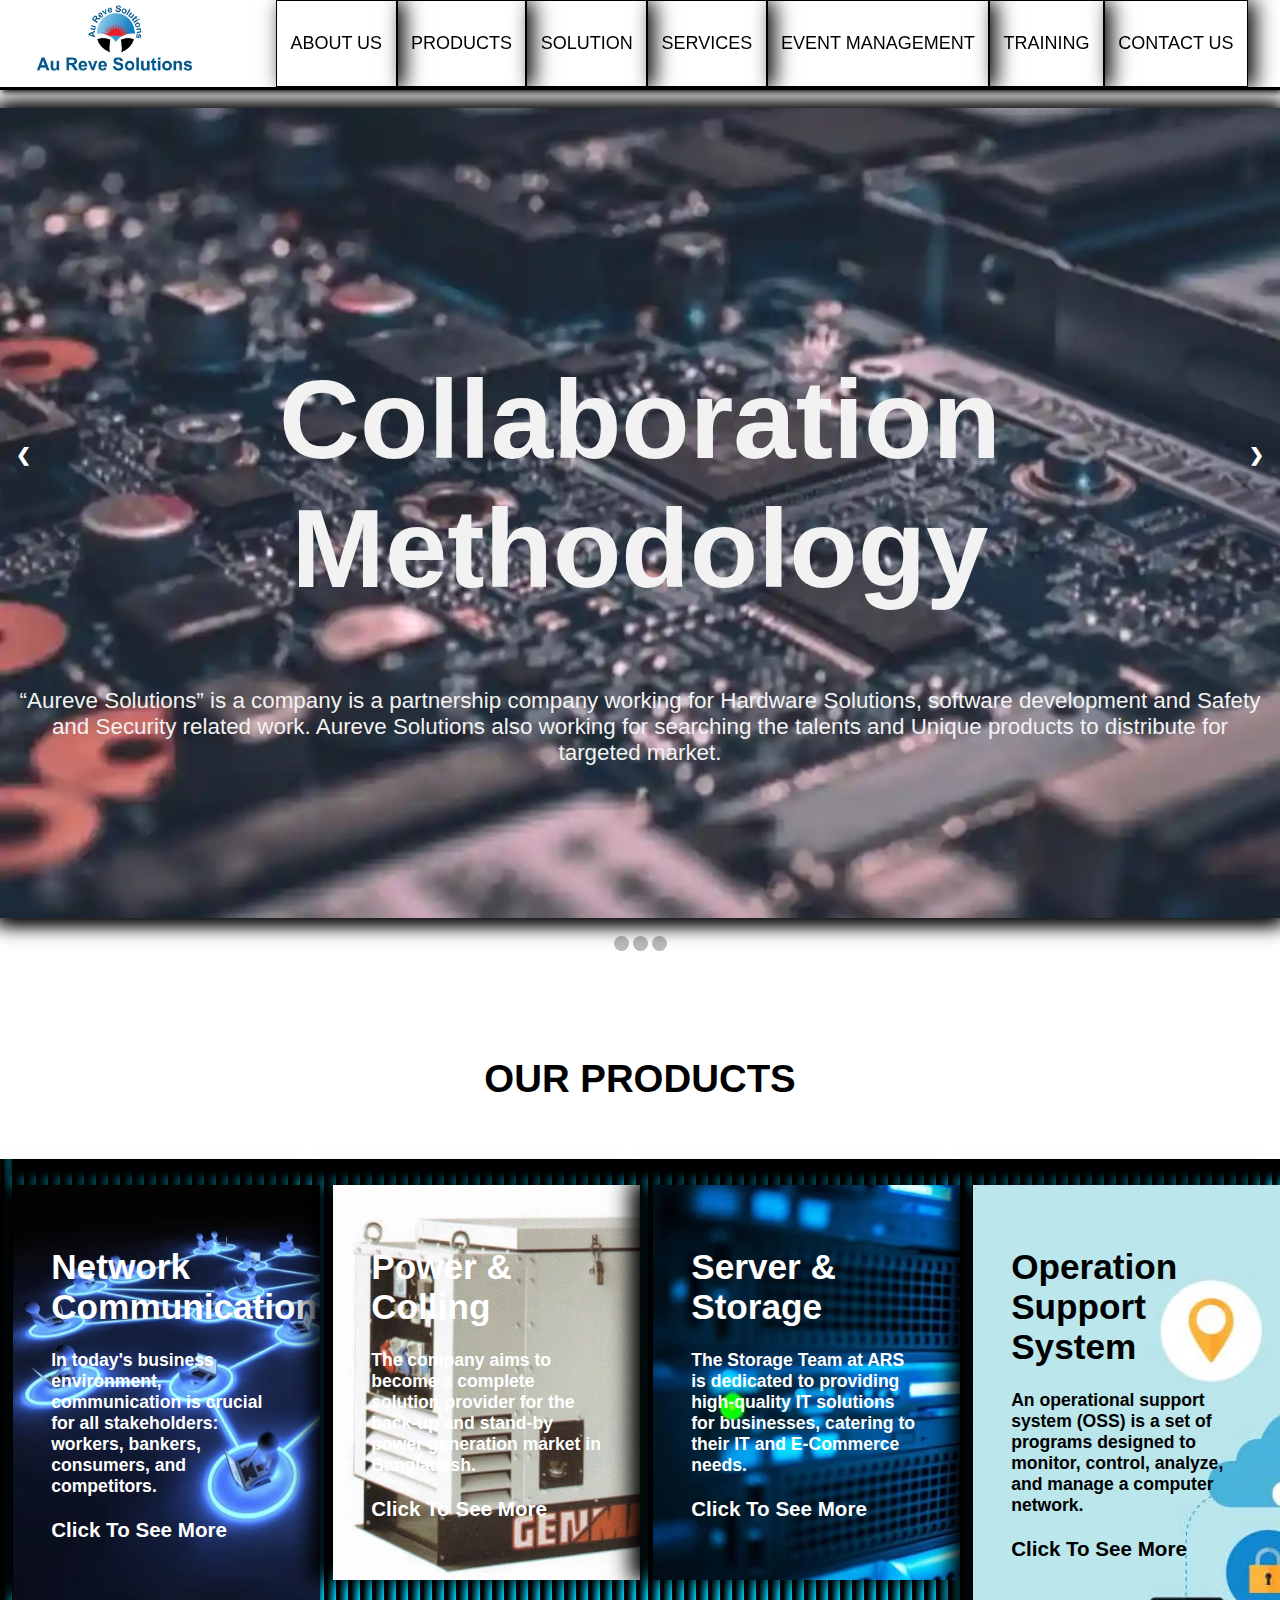
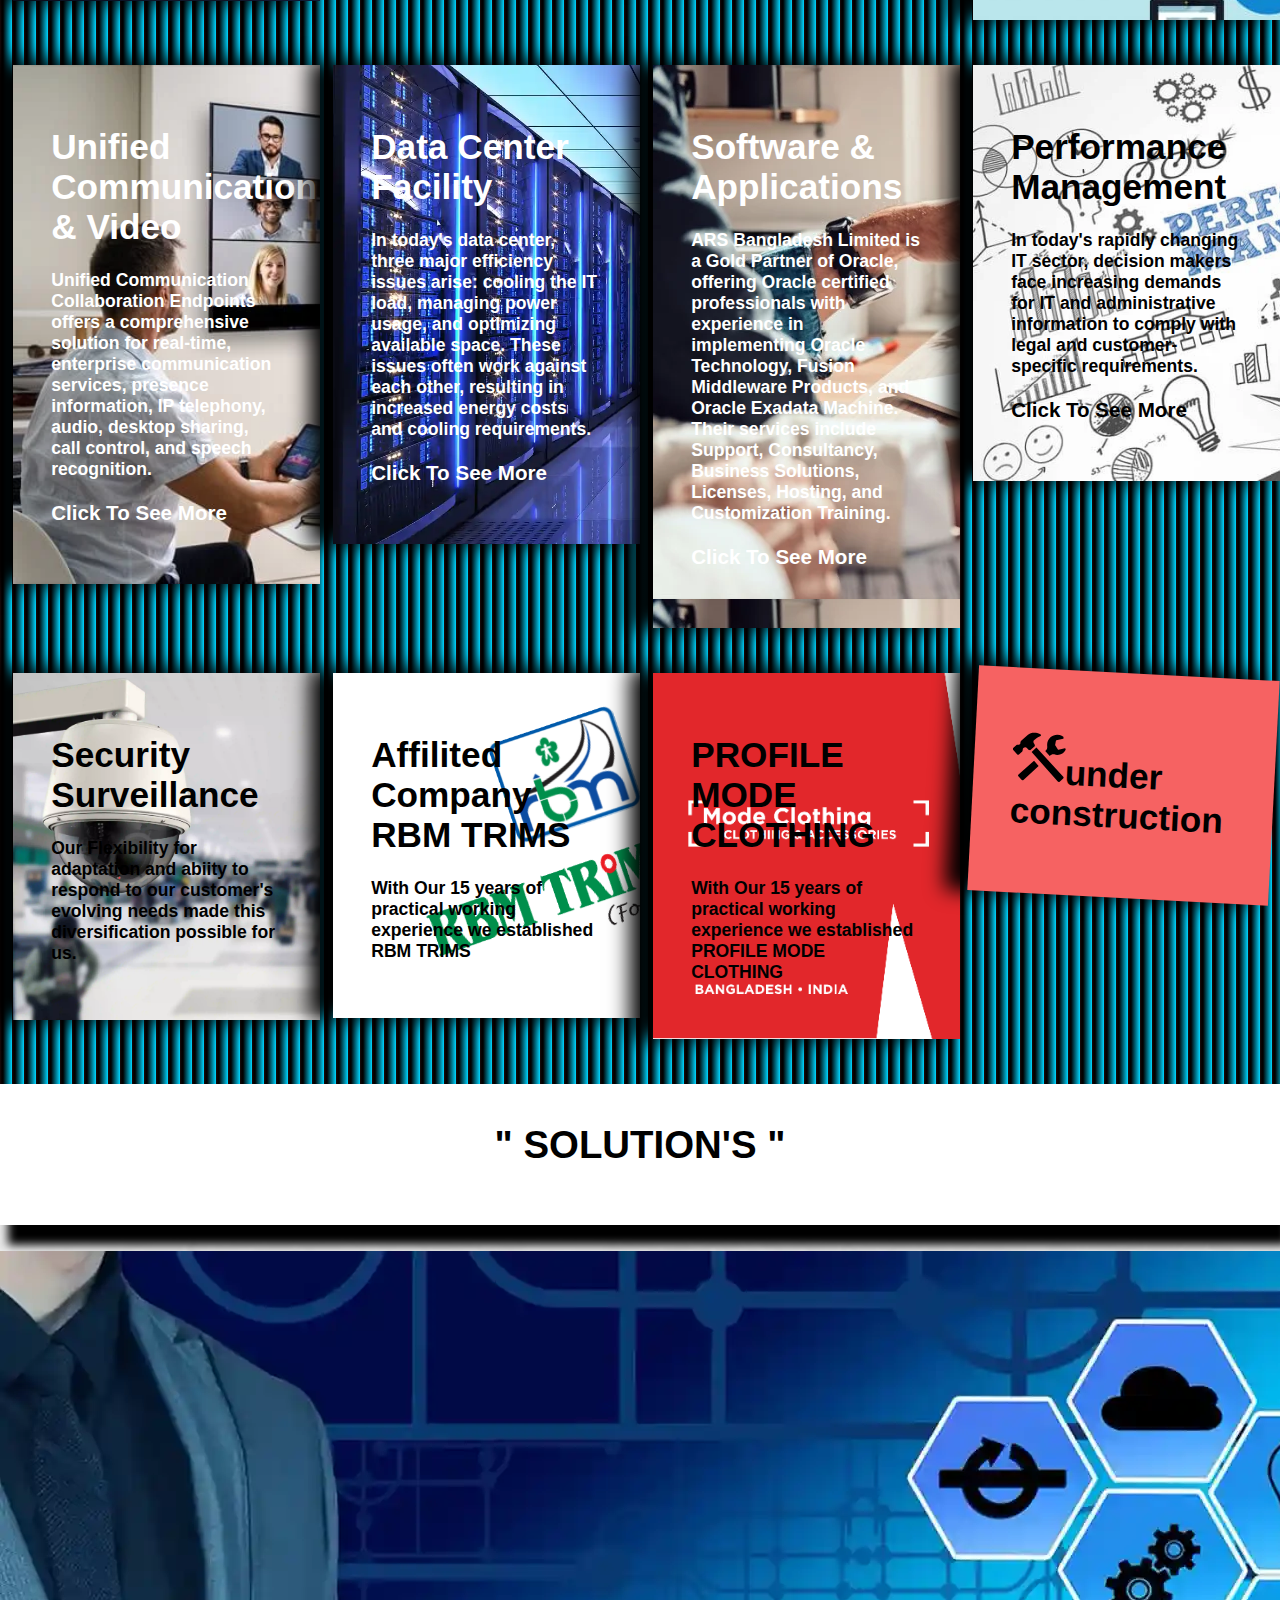
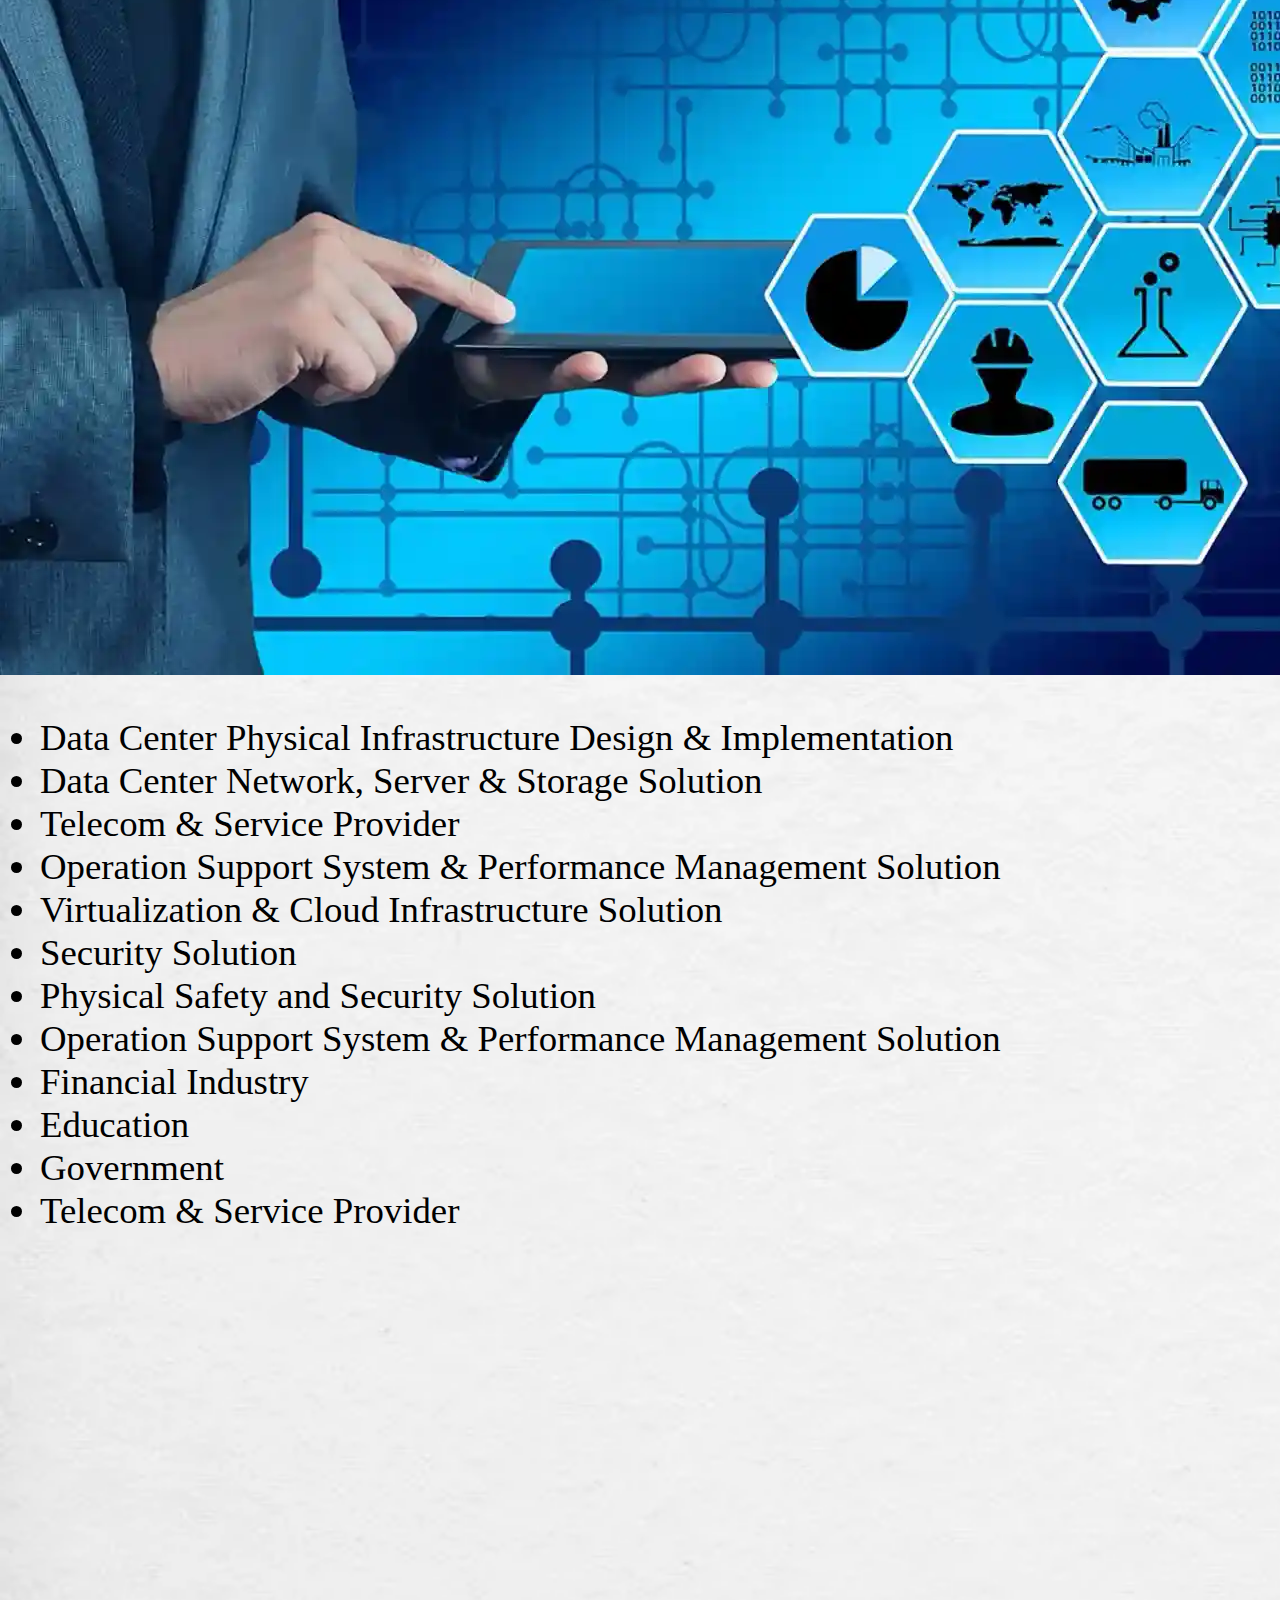
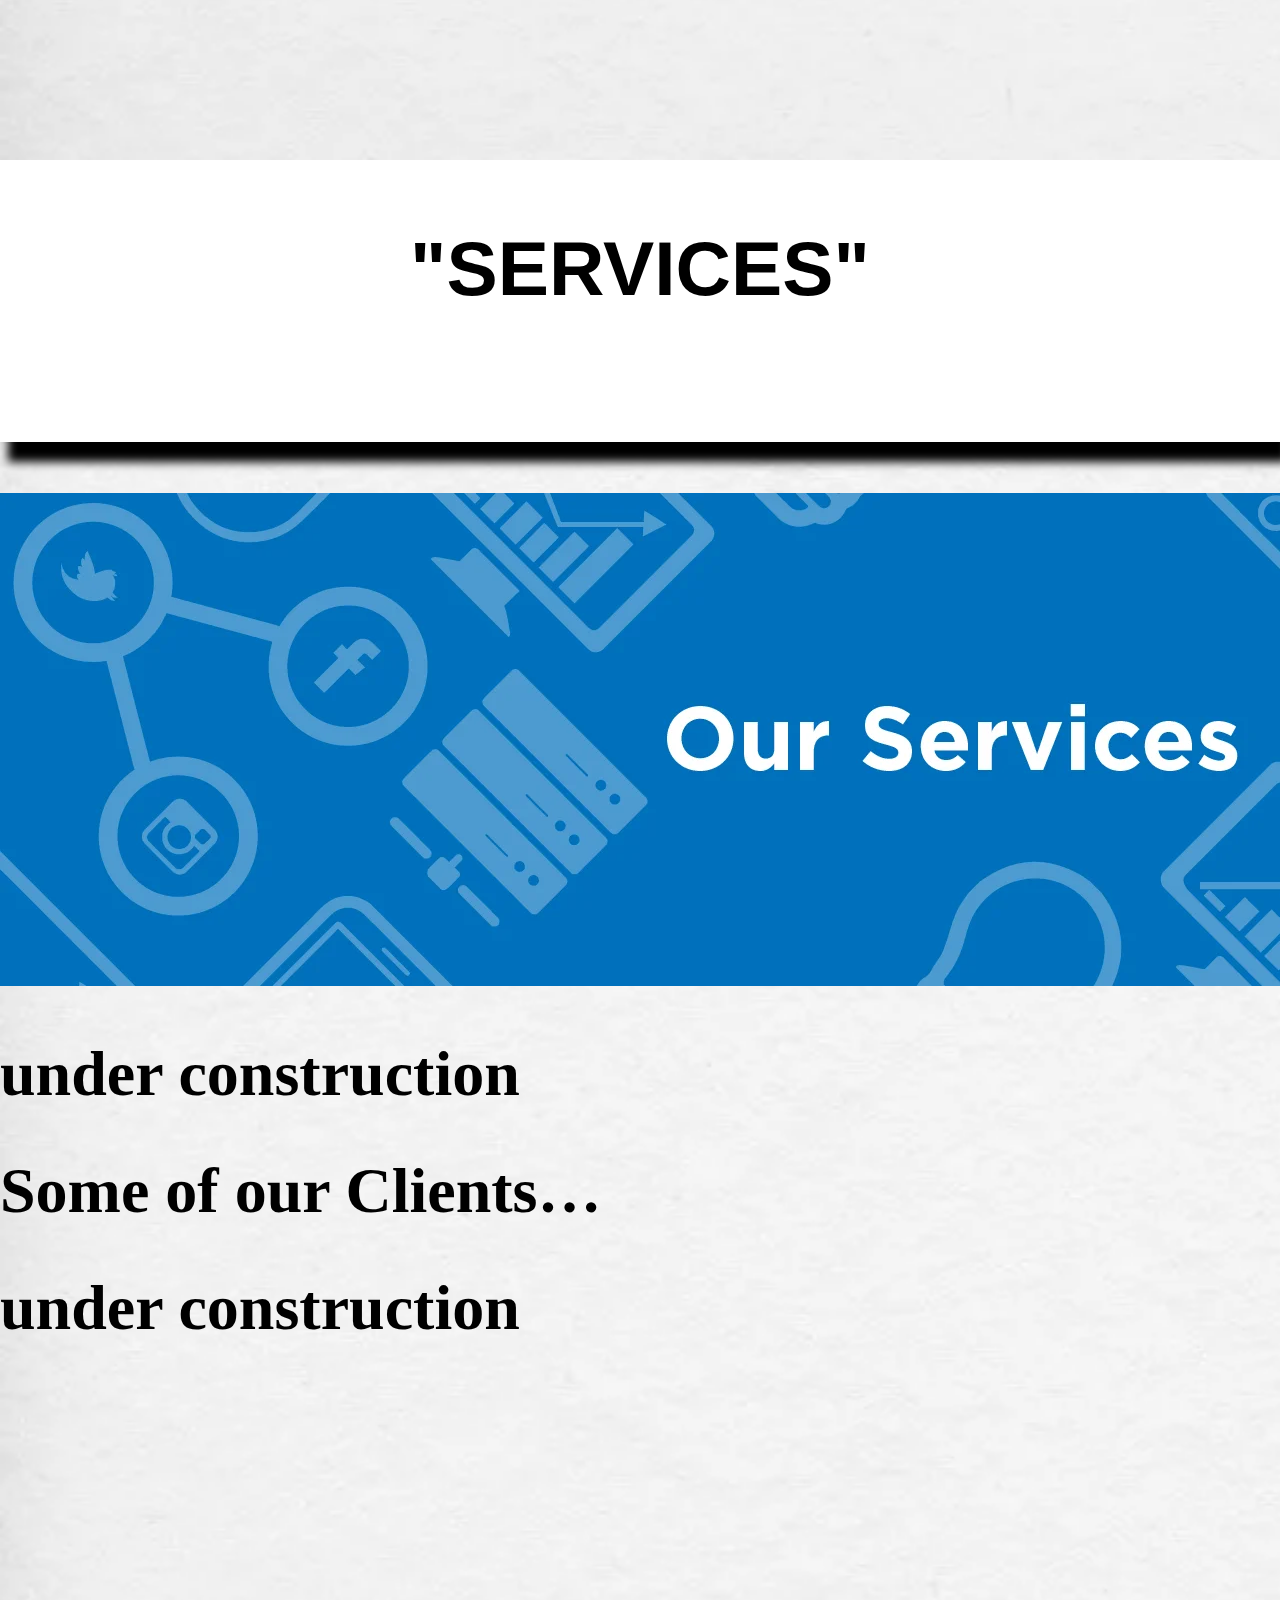
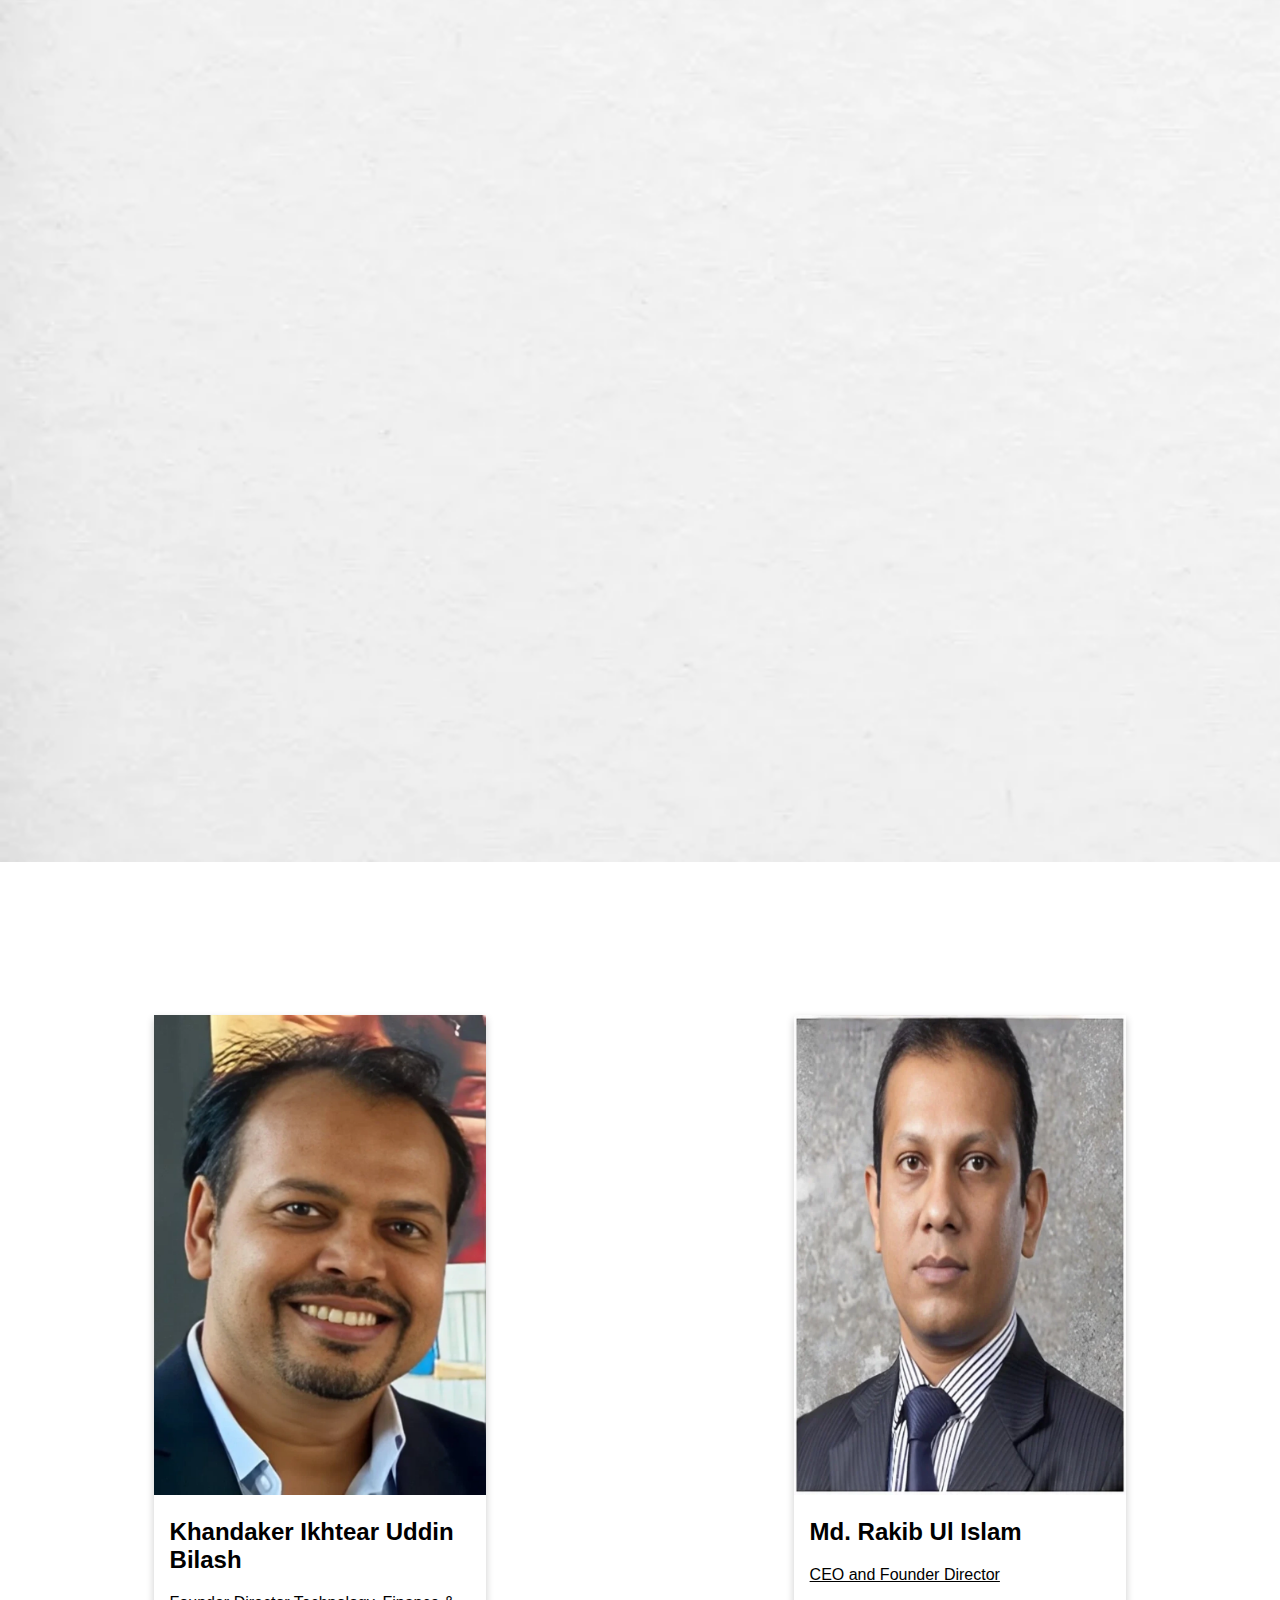
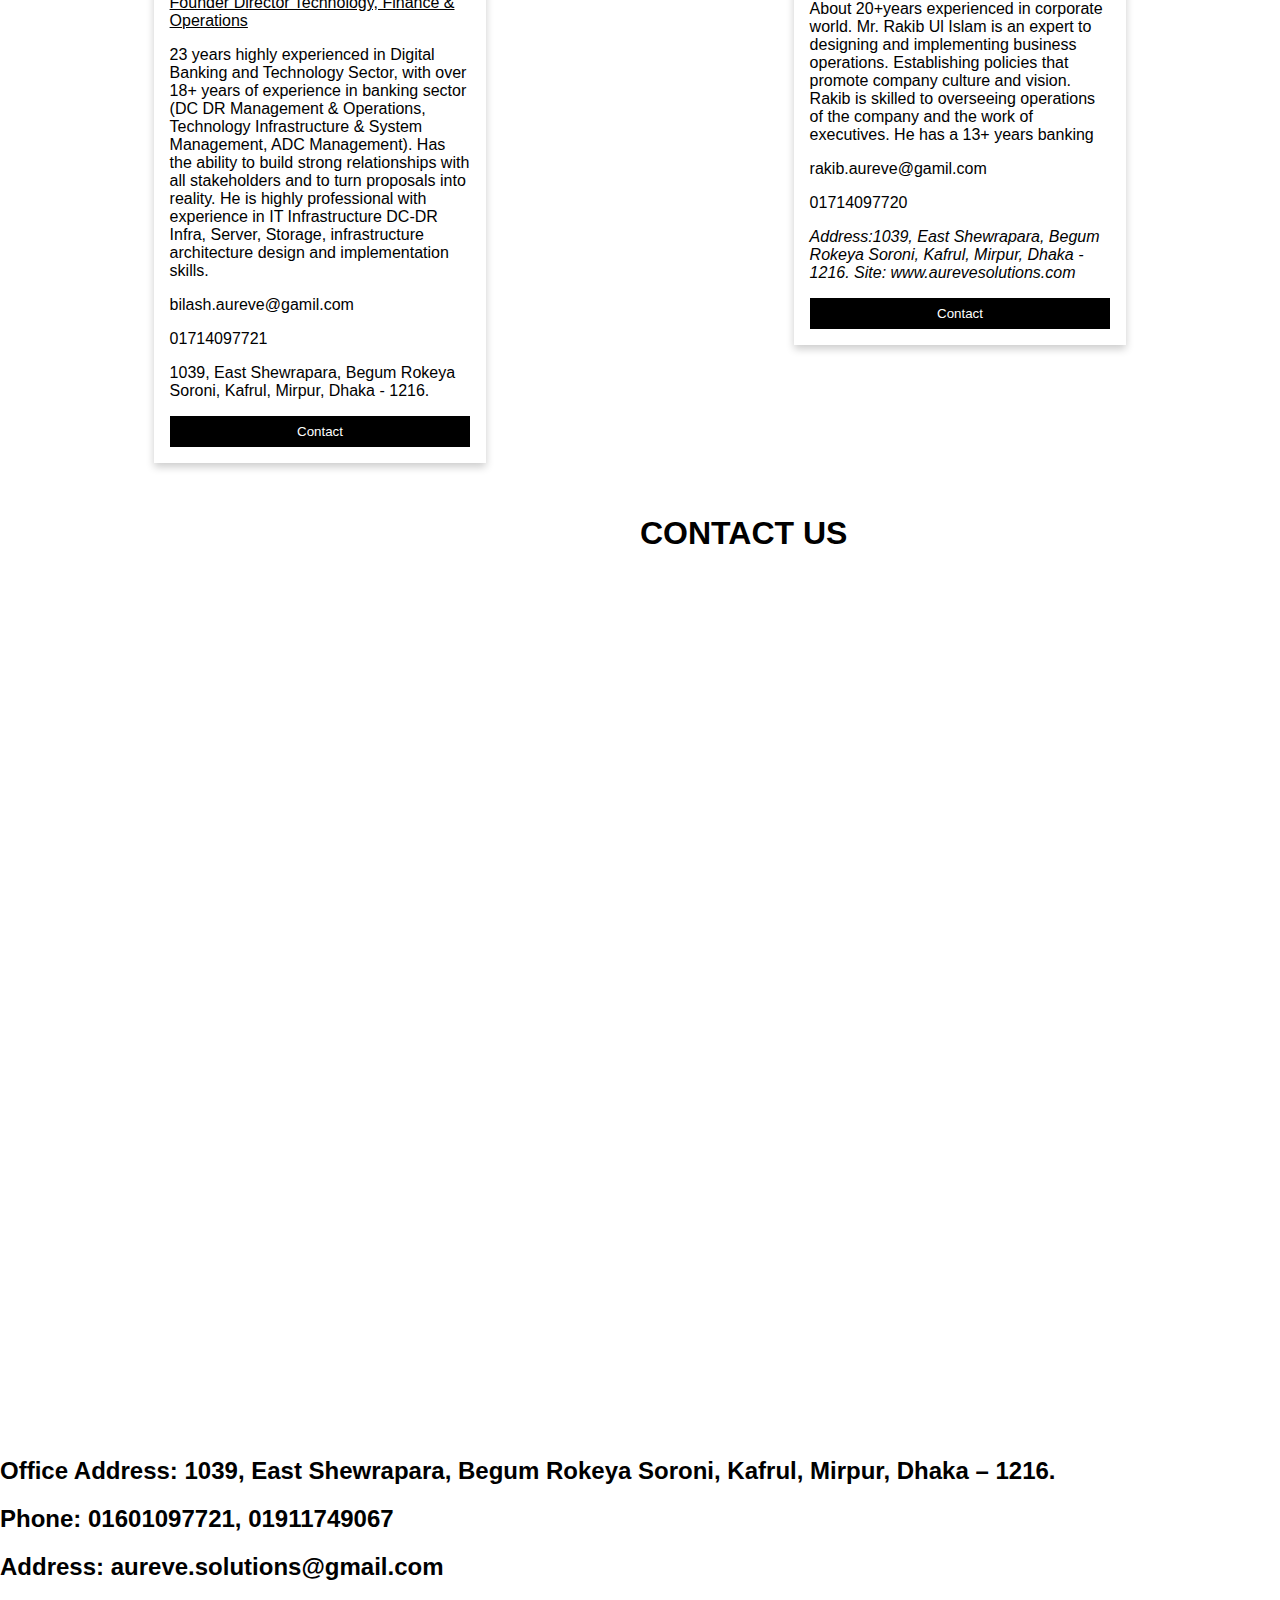
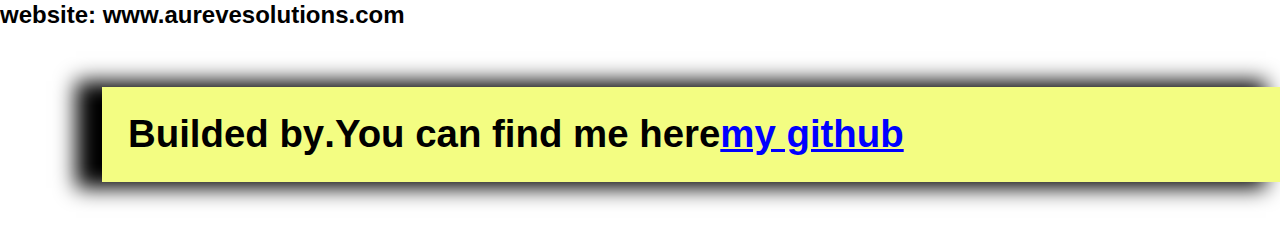
==== index.html @ 19eb6d21 "Update index.html" ====
<!DOCTYPE html>
<html lang="en">

<head>
  <meta charset="UTF-8">
  <meta name="viewport" content="width=device-width, initial-scale=1">
  <meta property="og:type" content="website">
  <meta name="google-site-verification" content="khrHB7AHAefiJGtROHhdbG85mQXtgvOtZHP0BNZQqRE" />
  <link rel="icon" type="image/x-icon" href="img/favicon.ico">
  <meta name="description"
    content=" Aureve Solutions” a Partnership Company is owned and managed by a team of highly professionals and technical expert, who have global experiences in updated technology. The depth and ability of unique technical skills of our people ensures you the excellent performance through consistency, accuracy, reliability and timely delivery.">
  <meta property="og:description"
    content="Aureve Solutions” a Partnership Company is owned and managed by a team of highly professionals and technical expert, who have global experiences in updated technology. The depth and ability of unique technical skills of our people ensures you the excellent performance through consistency, accuracy, reliability and timely delivery.">
  <meta property="og:image" content="img/img17.webp">
  <!-- <script async src="https://pagead2.googlesyndication.com/pagead/js/adsbygoogle.js?client=ca-pub-8715623888378156"
    crossorigin="anonymous"></script> -->
  <meta name="keywords"
    content="Au Reve Solutions, AuReve Solutions, au reve solutions, aureve solutions, Aureve, aureve, managed service provider, software development company, profile business, enterprise software, enterprise software development, business solutions, managed solutions, working solutions com, it managed service provider, profile of the company, business software solutions, managed services it provider, enterprise software solutions, company management software, managed service provider software, it managed services companies, best solutions, company operations, working solutions company, software product development companies, software services company, enterprise software company, enterprise software development, it solutions for business, solution provider, it solution company, service business software, managed service company ">
  <title>Company Profile of Au Reve Solutions or aureve solutions</title>
  <link rel="stylesheet" href="style.css?id=1.1">
  <meta name="subject" content="main page of aurevesolutions ,aureve ,aureve solutions,">
  <meta name="summary"
    content="In today's business environment, communication is crucial for all stakeholders: workers, bankers, consumers, and competitors. The company aims to become a complete solution provider for the back-up and stand-by power generation markets in Bangladesh. These issues often work against each other, resulting in increased energy costs and cooling requirements. ARS Bangladesh Limited is a Gold Partner of Oracle, offering Oracle-certified professionals with experience in implementing Oracle Technology, Fusion Middleware Products, and Oracle Exadata Machine. With Our 15 years of practical working experience, we established RBM TRIMS. With Our 15 years of practical working experience, we established Profile Mode Clothing. Khandaker, Ikhtear, Uddin Bilash 23 years of highly experienced in Digital Banking and Technology Sector, with over 18+ years of experience in banking sector. Rakib is skilled at overseeing the operations of the company and the work of executives.">
  <meta name='Classification' content='Business'>
  <meta name='designer' content='Sartaj Shomriddho Ikhtear'>
  <meta name="og:title" content="Au Reve Solutions" />
</head>

<body>
  <script type="text/javascript"
    defer>(function (e, b, f) { var c, a = e.getElementsByTagName(b)[0]; if (e.getElementById(f)) { return } c = e.createElement(b); c.async = true; c.src = "https://s3.ap-south-1.amazonaws.com/conferbot.defaults/dist/v1/widget.min.js"; c.id = f; c.charset = "UTF-8"; a.parentNode.insertBefore(c, a); c.onload = function () { var d = window.ConferbotWidget("64dcbdea6e8e81184a9e91b2", "live_chat") } })(document, "script", "conferbot-js");</script>
  </button>
  <div class="topnav" id="myTopnav"><img src="img/logo.webp" alt="the logo img" height="80px"><a href="#CONTACT-US"
      class="normal-tag-a" onclick="ifoff()">CONTACT US</a><a href="#TRAINING" class="normal-tag-a"
      onclick="ifoff()">TRAINING</a><a href="#EVENT-MANAGEMENT" class="normal-tag-a" onclick="ifoff()">EVENT
      MANAGEMENT</a><a href="#SERVICES" class="normal-tag-a" onclick="ifoff()">SERVICES</a><a href="#SOLUTION"
      class="normal-tag-a" onclick="ifoff()">SOLUTION</a><a href="#PRODUCTS" class="normal-tag-a"
      onclick="ifoff()">PRODUCTS</a><a href="/about_us.html" class="normal-tag-a" onclick="ifoff()">ABOUT US</a><a
      href="javascript:void(0)" class="icon normal-tag-a" onclick="myFunction()" name="navbar dropdown"
      aria-label="navbar dropdown">
      <div class="container" onclick="myFunction(this)">
        <div class="bar1"></div>
        <div class="bar2"></div>
        <div class="bar3"></div>
      </div>
    </a></div>
  <main>
    <section id="ABOUT-US" class="page">
      <div class="slideshow-container">
        <div class="mySlides fade">
          <div class="numbertext">1 / 4</div><img src="img/img1.webp" alt="people working with each other"
            style="width:100%">
          <div class="text">
            <h1>EXECUTIVE SUMMERY</h1>
            <p>“Aureve Solutions” a Partnership Company is owned and managed by a team of highly professionals and
              technical expert, who have global experiences in updated technology.</p>
          </div>
        </div>
        <div class="mySlides fade">
          <div class="numbertext">2 / 4</div>
          <picture></picture><img src="img/img2.webp" alt="a mother bord" style="width:100%">
          <div class="text">
            <h1>Collaboration Methodology</h1>
            <p>“Aureve Solutions” is a company is a partnership company working for Hardware Solutions, software
              development and Safety and Security related work. Aureve Solutions also working for searching the talents
              and Unique products to distribute for targeted market.</p>
          </div>
        </div>
        <div class="mySlides fade">
          <div class="numbertext">3 / 4</div><img src="img/img3.webp" loading="lazy" alt="some lights"
            style="width:100%">
          <div class="text">
            <h1>Vision Statement</h1>
            <p>To establish a global platform where anyone can connect with expert personnel and/or company for
              exchanging expertise and products with financial benefits.</p>
          </div>
        </div>
      </div>
      <div class="prev" onclick="plusSlides(-1)">&#10094;</div>
      <div class="next" onclick="plusSlides(1)">&#10095;</div>
      </div><br>
      <div style="text-align:center"><span class="dot" onclick="currentSlide(1)"></span><span class="dot"
          onclick="currentSlide(2)"></span><span class="dot" onclick="currentSlide(3)"></span></div>
    </section>
    <section id="PRODUCTS" class="page pattern5">
      <h1 class="head">OUR PRODUCTS</h1>
      <div class="row">
        <div class="column one"><a href="Products/network-communication.html">
            <h1>Network Communication</h1>
            <p>In today's business environment, communication is crucial for all stakeholders: workers, bankers,
              consumers, and competitors.</p>
            <h3>Click To See More</h3>
          </a></div>
        <div class="column three"><a href="Products/power-colling.html">
            <h1>Power & Colling</h1>
            <p>The company aims to become a complete solution provider for the back-up and stand-by power generation
              market in Bangladesh.</p>
            <h3>Click To See More</h3>
          </a></div>
        <div class="column two"><a href="Products/sever-storage.html">
            <h1>Server & Storage</h1>
            <p>The Storage Team at ARS is dedicated to providing high-quality IT solutions for businesses, catering to
              their IT and E-Commerce needs.</p>
            <h3>Click To See More</h3>
          </a></div>
        <div class="column four"><a href="Products/operation-support-system.html">
            <h1>Operation Support System</h1>
            <p>An operational support system (OSS) is a set of programs designed to monitor, control, analyze, and
              manage a computer network.</p>
            <h3>Click To See More</h3>
          </a></div>
      </div>
      <div class="row">
        <div class="column five"><a href="Products/unified-communication-video.html">
            <h1>Unified Communication & Video</h1>
            <p>Unified Communication Collaboration Endpoints offers a comprehensive solution for real-time, enterprise
              communication services, presence information, IP telephony, audio, desktop sharing, call control, and
              speech recognition.</p>
            <h3>Click To See More</h3>
          </a></div>
        <div class="column seven"><a href="Products/data-center-facility.html">
            <h1>Data Center Facility</h1>
            <p>In today's data center, three major efficiency issues arise: cooling the IT load, managing power usage,
              and optimizing available space. These issues often work against each other, resulting in increased energy
              costs and cooling requirements.</p>
            <h3>Click To See More</h3>
          </a></div>
        <div class="column six"><a href="Products/softwer-application.html">
            <h1>Software & Applications</h1>
            <p>ARS Bangladesh Limited is a Gold Partner of Oracle, offering Oracle certified professionals with
              experience in implementing Oracle Technology, Fusion Middleware Products, and Oracle Exadata Machine.
              Their services include Support, Consultancy, Business Solutions, Licenses, Hosting, and Customization
              Training.</p>
            <h3>Click To See More</h3>
          </a></div>
        <div class="column eight"><a href="Products/porformance-management.html">
            <h1>Performance Management</h1>
            <p>In today's rapidly changing IT sector, decision makers face increasing demands for IT and administrative
              information to comply with legal and customer-specific requirements.<h3>Click To See More</h3>
            </p>
          </a></div>
      </div>
      <div class="row">
        <div class="column nine"><a href="Products/security-surveilance.html">
            <h1>Security Surveillance</h1>
            <p>Our Flexibility for adaptation and abiity to respond to our customer's evolving needs made this
              diversification possible for us.</p>
          </a></div>
        <div class="column af ten"><a href="Products/RBM TRIMS PROFILE.html (1)/RBM TRIMS PROFILE.html">
            <h1>Affilited Company RBM TRIMS</h1>
            <p>With Our 15 years of practical working experience we established RBM TRIMS</p>
          </a></div>
        <div class="column af eleven"><a href="Products/PROFILE MODE CLOTHING (1)/por.html">
            <h1>PROFILE MODE CLOTHING</h1>
            <p>With Our 15 years of practical working experience we established PROFILE MODE CLOTHING</p>
          </a></div>
        <div class="column uc">
          <h1><img src="img/toolrepo-com.svg" alt="" style="width:1.5em">under construction</h1>
        </div>
      </div>
    </section>
    <section id="SOLUTION" class="page">
      <div class="khata">
        <h1 class="head">" SOLUTION'S "</h1><img src="/img/IT-pic.webp" alt="">
        <ul class="list"><a href="#">
            <li>Data Center Physical Infrastructure Design & Implementation</li>
          </a><a href="#">
            <li>Data Center Network, Server & Storage Solution</li>
          </a><a href="#">
            <li>Telecom & Service Provider</li>
          </a><a href="#">
            <li>Operation Support System & Performance Management Solution</li>
          </a><a href="#">
            <li>Virtualization & Cloud Infrastructure Solution</li>
          </a><a href="#">
            <li>Security Solution</li>
          </a><a href="#">
            <li>Physical Safety and Security Solution</li>
          </a><a href="#">
            <li>Operation Support System & Performance Management Solution</li>
          </a><a href="#">
            <li>Financial Industry</li>
          </a><a href="#">
            <li>Education</li>
          </a><a href="#">
            <li>Government</li>
          </a><a href="#">
            <li>Telecom & Service Provider</li>
          </a></ul>
      </div>
    </section>
    <section id="SERVICES" class="page">
      <h1 class="head">"SERVICES"</h1><img src="img/services.webp" alt="">
      <h1><i class="fa-solid fa-screwdriver-wrench"></i>under construction</h1>
      <h1>Some of our Clients…</h1>
      <h1><i class="fa-solid fa-screwdriver-wrench"></i>under construction</h1>
      <ul></ul>
    </section>
    <section class="men">
      <div class="row-p">
        <div class="column-p">
          <div class="card-p"><img src="/img/img17.webp" alt="Khandaker Ikhtear Uddin Bilash" style="width:100%">
            <div class="container-p">
              <h2>Khandaker Ikhtear Uddin Bilash</h2>
              <p class="title-p">Founder Director Technology, Finance & Operations</p>
              <p>23 years highly experienced in Digital Banking and Technology Sector, with over 18+ years of experience
                in banking sector (DC DR Management & Operations, Technology Infrastructure & System Management, ADC
                Management). Has the ability to build strong relationships with all stakeholders and to turn proposals
                into reality. He is highly professional with experience in IT Infrastructure DC-DR Infra, Server,
                Storage, infrastructure architecture design and implementation skills.</p>
              <p>bilash.aureve@gamil.com</p>
              <p>01714097721</p>
              <p>1039, East Shewrapara, Begum Rokeya Soroni, Kafrul, Mirpur, Dhaka - 1216.</p>
              <p><button class="button-p">Contact</button></p>
            </div>
          </div>
        </div>
        <div class="column-p">
          <div class="card-p"><img src="/img/img18.webp" alt="Md. Rakib Ul Islam" style="width:100%">
            <div class="container-p">
              <h2>Md. Rakib Ul Islam</h2>
              <p class="title-p">CEO and Founder Director</p>
              <p>About 20+years experienced in corporate world. Mr. Rakib Ul Islam is an expert to designing and
                implementing business operations. Establishing policies that promote company culture and vision. Rakib
                is skilled to overseeing operations of the company and the work of executives. He has a 13+ years
                banking</p>
              <p>rakib.aureve@gamil.com</p>
              <p>01714097720</p>
              <address>Address:1039, East Shewrapara, Begum Rokeya Soroni, Kafrul, Mirpur, Dhaka - 1216. Site:
                www.aurevesolutions.com</address>
              <p><button class="button-p">Contact</button></p>
            </div>
          </div>
        </div>
      </div>
    </section>
    </div>
    </section>
    <section id="CONTACT-US" class="page">
      <h1>CONTACT US</h1><iframe
        src="https://www.google.com/maps/embed?pb=!1m18!1m12!1m3!1d14603.032363116836!2d90.35599078715822!3d23.7916272!2m3!1f0!2f0!3f0!3m2!1i1024!2i768!4f13.1!3m3!1m2!1s0x3755c1a61272c4f5%3A0xf9bf714457f8cd6!2sShewrapara%2C%20Mirpur!5e0!3m2!1sen!2sbd!4v1687684816160!5m2!1sen!2sbd"
        width="100%" height="800px" style="border:0" allowfullscreen="" loading="lazy"
        referrerpolicy="no-referrer-when-downgrade" title="our location"></iframe>
      <h2>Office Address: 1039, East Shewrapara, Begum Rokeya Soroni, Kafrul, Mirpur, Dhaka – 1216.</h2>
      <h2>Phone: 01601097721, 01911749067</h2>
      <h2>Address: aureve.solutions@gmail.com</h2>
      <h2>website: www.aurevesolutions.com</h2>
    </section>
    <script async src="https://pagead2.googlesyndication.com/pagead/js/adsbygoogle.js?client=ca-pub-8715623888378156"
      crossorigin="anonymous"></script><ins class="adsbygoogle" style="display:block"
      data-ad-client="ca-pub-8715623888378156" data-ad-slot="4177739220" data-ad-format="auto"
      data-full-width-responsive="true"></ins>
    <script>(adsbygoogle = window.adsbygoogle || []).push({});</script>
    <div class="my-note">Builded by<img
        src="https://see.fontimg.com/api/renderfont4/PKY27/eyJyIjoiZnMiLCJoIjoxMzAsInciOjIwMDAsImZzIjo2NSwiZmdjIjoiIzAwMDAwMCIsImJnYyI6IiNGRkZGRkYiLCJ0IjoxfQ/U2FydGFqIFNob21yaWRkaG8gSWtodGVhcg/arthemis.png"
        alt="" style="height:1em">.You can find me here<a href="https://github.com/shomriddho" class="sdfghj">my
        github</a></div>
  </main>
  <script async src="https://www.googletagmanager.com/gtag/js?id=G-EF35PHTEC7"></script>
  <script>window.dataLayer = window.dataLayer || []; function gtag() { dataLayer.push(arguments) } gtag("js", new Date()); gtag("config", "G-EF35PHTEC7");</script>
</body>
<script src="app.js" defer></script>
---- style.css ----
.head,.topnav{background-color:#fff}.sdfghj,.title-p{text-decoration:underline}.button,.button-3,.button-p,.head,.khata-text,.text,.topnav a{text-align:center}.button-p,.next,.prev{cursor:pointer}.topnav{position:fixed}.eight,.eleven,.five,.nine,.one,.seven,.ten,.three,.two{background-size:cover}.topnav a,a{text-decoration:none}.topnav,main{overflow:hidden}#SERVICES,#SOLUTION{font-family:Caveat;background-image:url(img/img15.webp)}.eight a,.eleven a,.four a,.list>a,.ten a{color:#000}.topnav,.topnav a,.two a,a{color:#fff}#CONTACT-US,#SERVICES,#SOLUTION{height:250vh}@media screen and (max-width:720px){#SOLUTION{height:280vh}}@media screen and (max-width:390px){#SOLUTION{height:340vh}}.topnav{width:100%}.uc,body{margin:0}#PRODUCTS,#SERVICES,#SOLUTION{background-color:#ccc;background-size:cover;position:relative}body{padding:0;font-family:Arial,Helvetica,sans-serif;box-sizing:border-box}.topnav{padding-left:30px;padding-right:32px;border-bottom:3px solid #000;box-shadow:2px 2px 6px #000;z-index:100}#SERVICES{font-size:2em}.khata{height:200vh}.topnav a{float:right;display:block;padding:32px 1.1%;font-size:18px;border:1px solid #000;box-shadow:7px 1px 20px #000}.topnav a:hover{background-color:rgba(0,204,255,.797)}.head{height:3em!important;font:900 2.4em sans-serif;box-shadow:8px 20px 9px #000;padding-top:1%}.uc{transform:rotate(3deg);width:23.5%!important;background-color:#f66262!important}.column{float:left;width:24%;padding:3%;background-color:#f3fd82;box-shadow:-20px -2px 20px 3px #000;margin-bottom:5vh;font:800 1.1em sans-serif!important;margin-left:1%}.list{font-size:2.3em}.row-2{height:40vh}.khata-text{padding:15px;font-size:2.5em}.row:after{content:"";display:table;clear:both}.mySlides,.topnav .icon{display:none}html{scroll-behavior:smooth}.column-2{float:left;width:33.3%;margin-bottom:16px;padding:0 8px}@media screen and (max-width:850px){.column-2{width:100%;display:block}.row-2{height:90vh;width:100%}}.button,.button-3,.dot{cursor:pointer;display:inline-block}.card,.card-p{box-shadow:0 4px 8px 0 rgba(0,0,0,.2)}.container-3::after,.container-p::after,.container::after,.row::after{content:"";clear:both;display:table}.title-2,.title-3{color:grey}.button,.button-3{border:none;outline:0;padding:8px;color:#fff;background-color:#000;width:100%}.button-3:hover,.button-p:hover,.button:hover{background-color:#555}@media screen and (max-width:1200px){.column{width:99%!important;transform:rotate(0)!important}.topnav a:not(:first-child){display:none}.topnav a.icon{float:right;display:block;padding:32px 1.1%}.topnav.responsive{position:fixed}.topnav .normal-tag-a{padding-top:20px;padding-bottom:20px}.topnav.responsive .icon{position:absolute;right:0;top:0}.topnav.responsive a{float:none;display:block;text-align:left}}#ABOUT-US{padding-top:12vh;height:max-content}#PRODUCTS{height:100%}@media screen and (max-width:575px){#PRODUCTS{height:100%}.text h1{font-size:270%!important}.text{font-size:120%;bottom:15%}}.pattern5{background-image:repeating-linear-gradient(90deg,#1f0d0d,#0c0303 1px,#000 3px,#00d5ff 12px)}.slideshow-container,.slideshow-container img{width:100%;height:90vh;position:relative;z-index:0;box-shadow:0 1px 20px 3px #000}.next,.prev{position:absolute;top:50%;width:auto;margin-top:-22px;padding:16px;color:#fff;font-weight:700;font-size:18px;transition:.6s;border-radius:0 3px 3px 0;user-select:none}.numbertext,.text{color:#f2f2f2;padding:8px 12px;position:absolute}.next{right:0;border-radius:3px 0 0 3px}.next:hover,.prev:hover{background-color:rgba(0,0,0,.8)}.text{font-size:140%;bottom:15%;width:100%}.numbertext{font-size:12px;top:0}.dot{height:15px;width:15px;margin:0 2px 7vh;background-color:#bbb;border-radius:50%;transition:background-color .6s}.dot:hover{background-color:#717171}.fade{animation-name:fade;animation-duration:1.5s}@keyframes fade{from{opacity:.4}to{opacity:1}}.text h1{font-size:500%}@media screen and (max-width:942px){.text h1{font-size:400%}.text{font-size:130%}}@media screen and (max-width:675px){.text h1{font-size:410%}.text{font-size:120%;bottom:15%}}.container,.container-p{padding:0 16px}.card-3{box-shadow:0 4px 8px 0 rgba(0,0,0,.2);padding:2%;background-color:#fff;margin:12px}.my-note{height:50%!important;font:900 2.4em sans-serif;background-color:#f3fd82;box-shadow:-20px 0 20px 6px #000;padding:2%;margin-top:12%;margin-left:8%;margin-bottom:5%}.sdfghj{color:#00f}.af{background-color:#c6f9f9!important}.one{background-image:url(img/img6.webp)}.one a{color:#fff;font-weight:600}.two{background-image:url(img/img8.webp)}.three{background-image:url(img/img9.webp)}.four{background-image:url(img/img10.webp);background-repeat:no-repeat}.five{background-image:url(img/img11.webp)}.six{background-image:url(img/img12.webp)}.seven{background-image:url(/img/img7.webp)}.eight{background-image:url(/img/img13.webp)}.nine{background-image:url(img/traget1.webp)}.nine a{color:#000;font-weight:900}.normal-tag-a{color:#000!important}.ten{background-image:url('Products/RBM TRIMS PROFILE.html (1)/bg1.png')}.eleven{background-image:url('Products/PROFILE MODE CLOTHING (1)/target001.png')}*,:after,:before{box-sizing:inherit}.column-p{float:left;color:#000;width:50%;margin-bottom:16px;padding:12%}@media screen and (max-width:650px){.column-p{width:100%;display:block}}.button-p{border:none;outline:0;display:inline-block;padding:8px;color:#fff;background-color:#000;width:100%}.container{display:inline-block;cursor:pointer}.bar1,.bar2,.bar3{width:35px;height:5px;background-color:#333;margin:6px 0;transition:.4s}
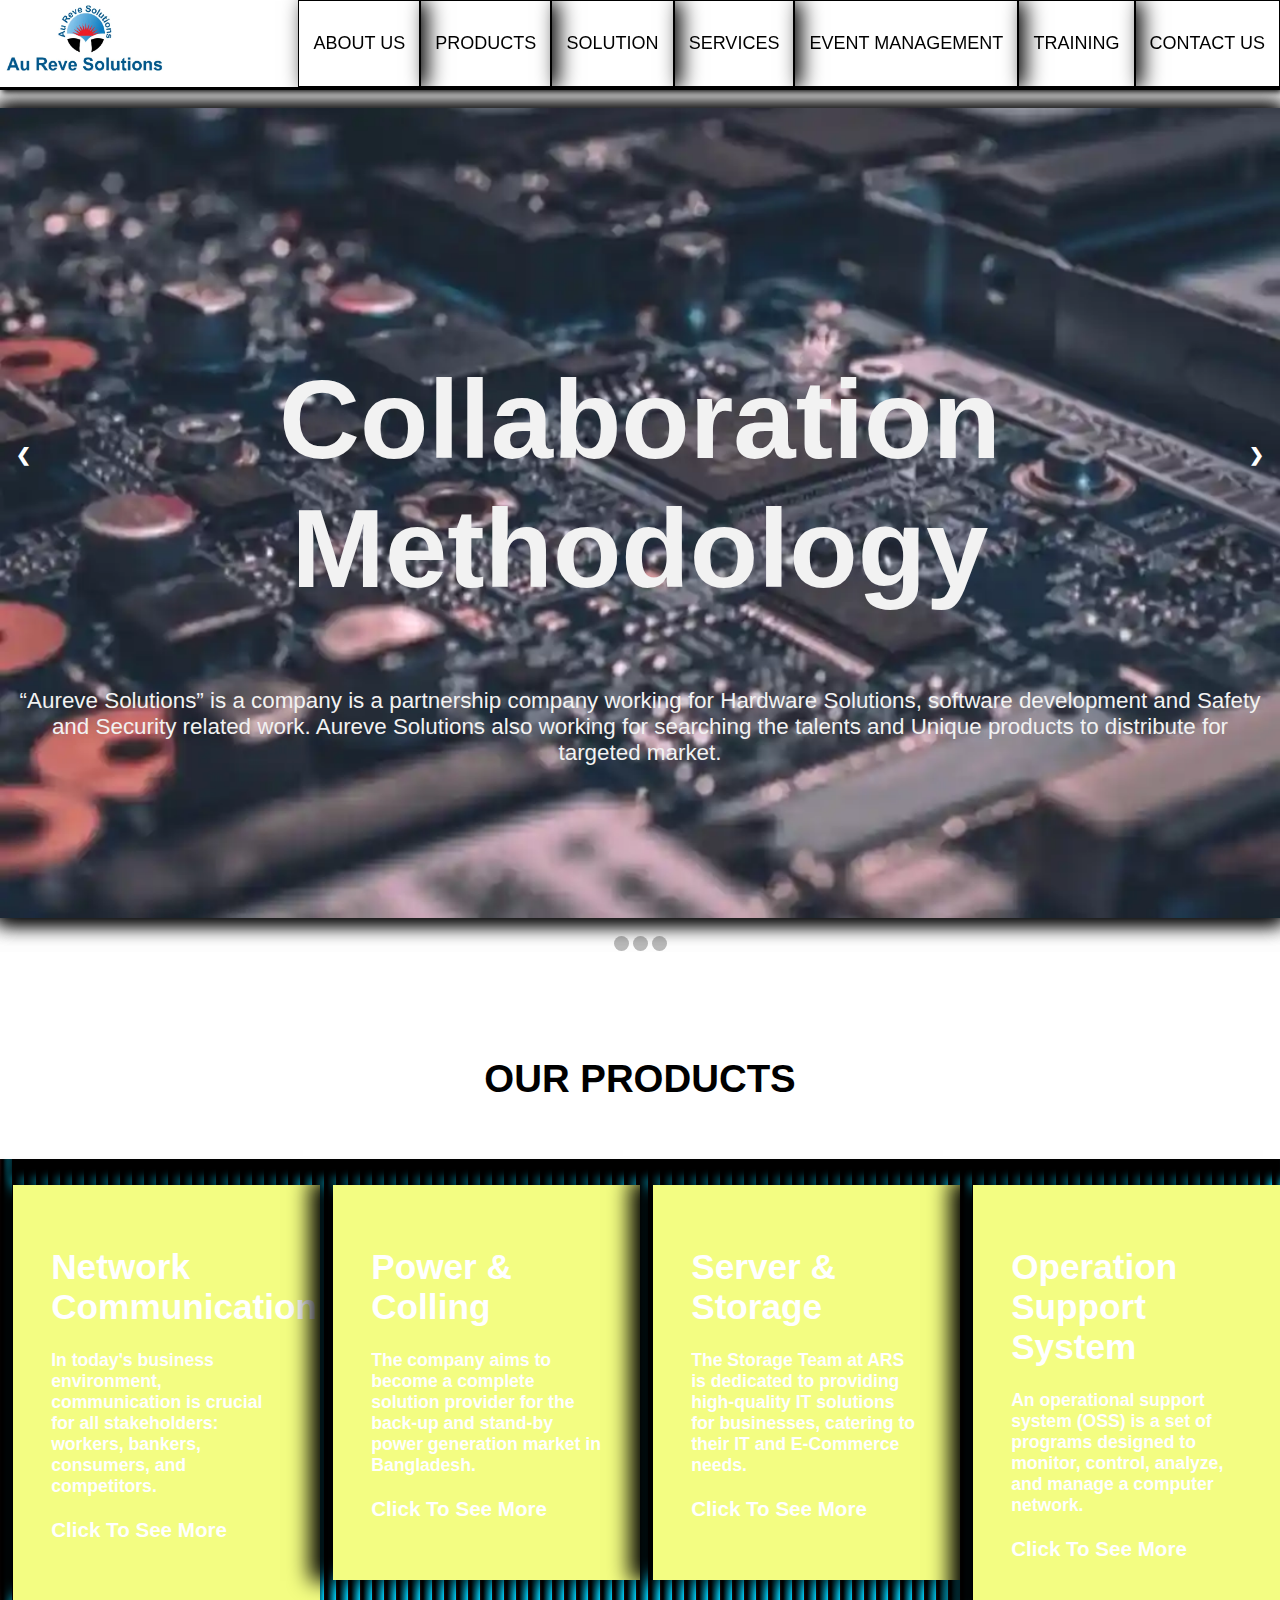
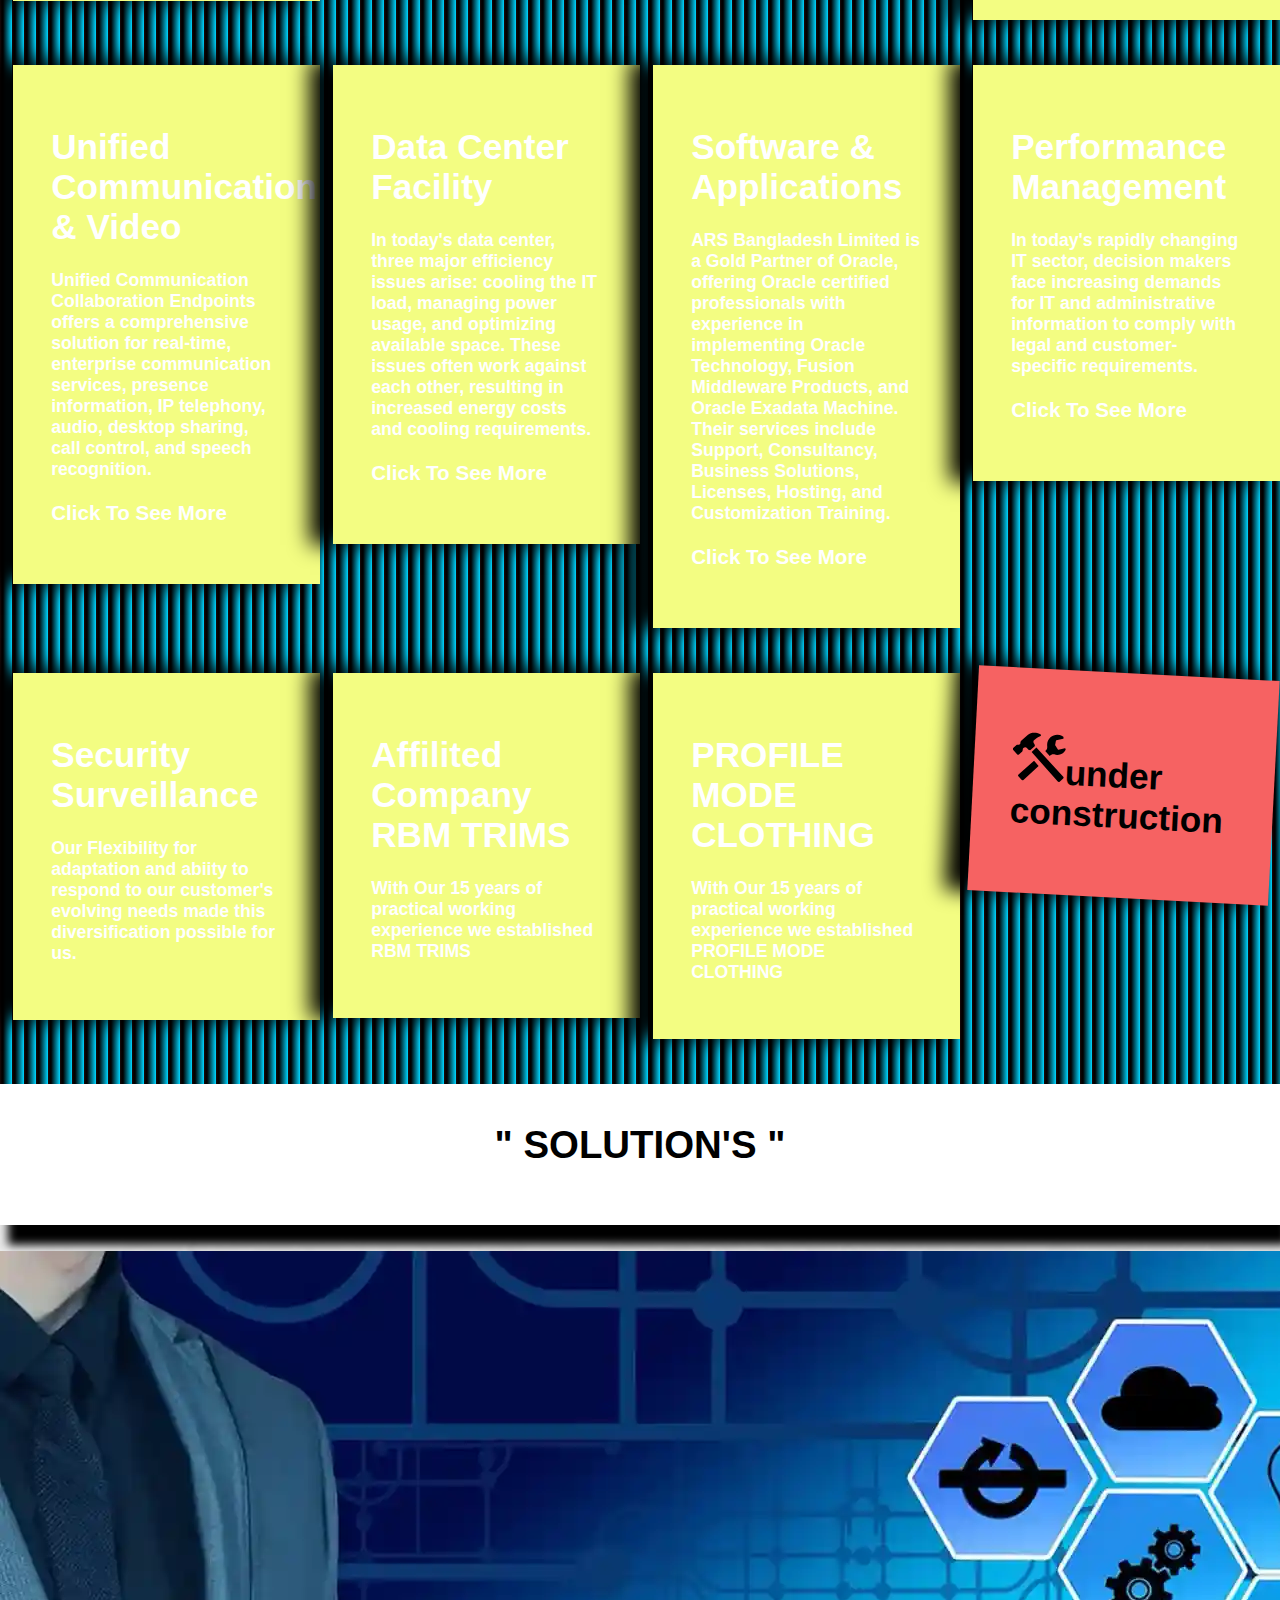
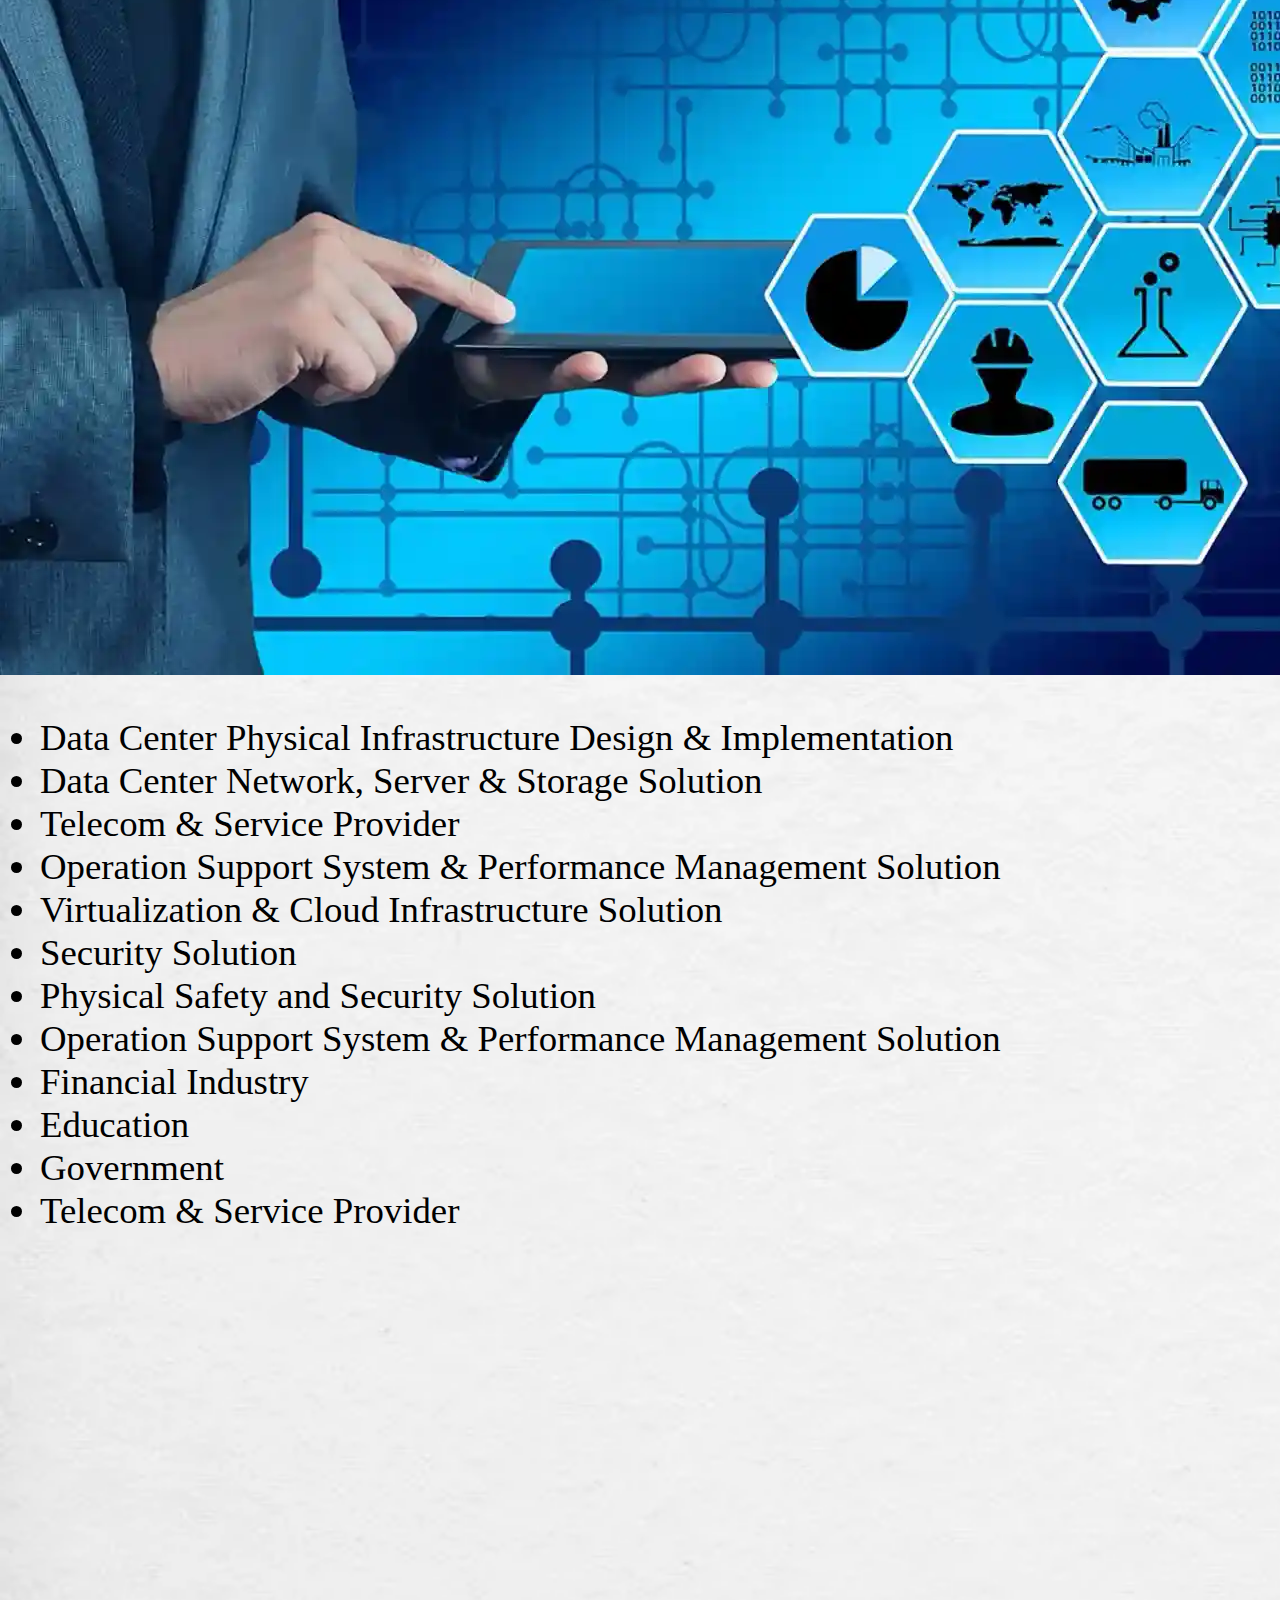
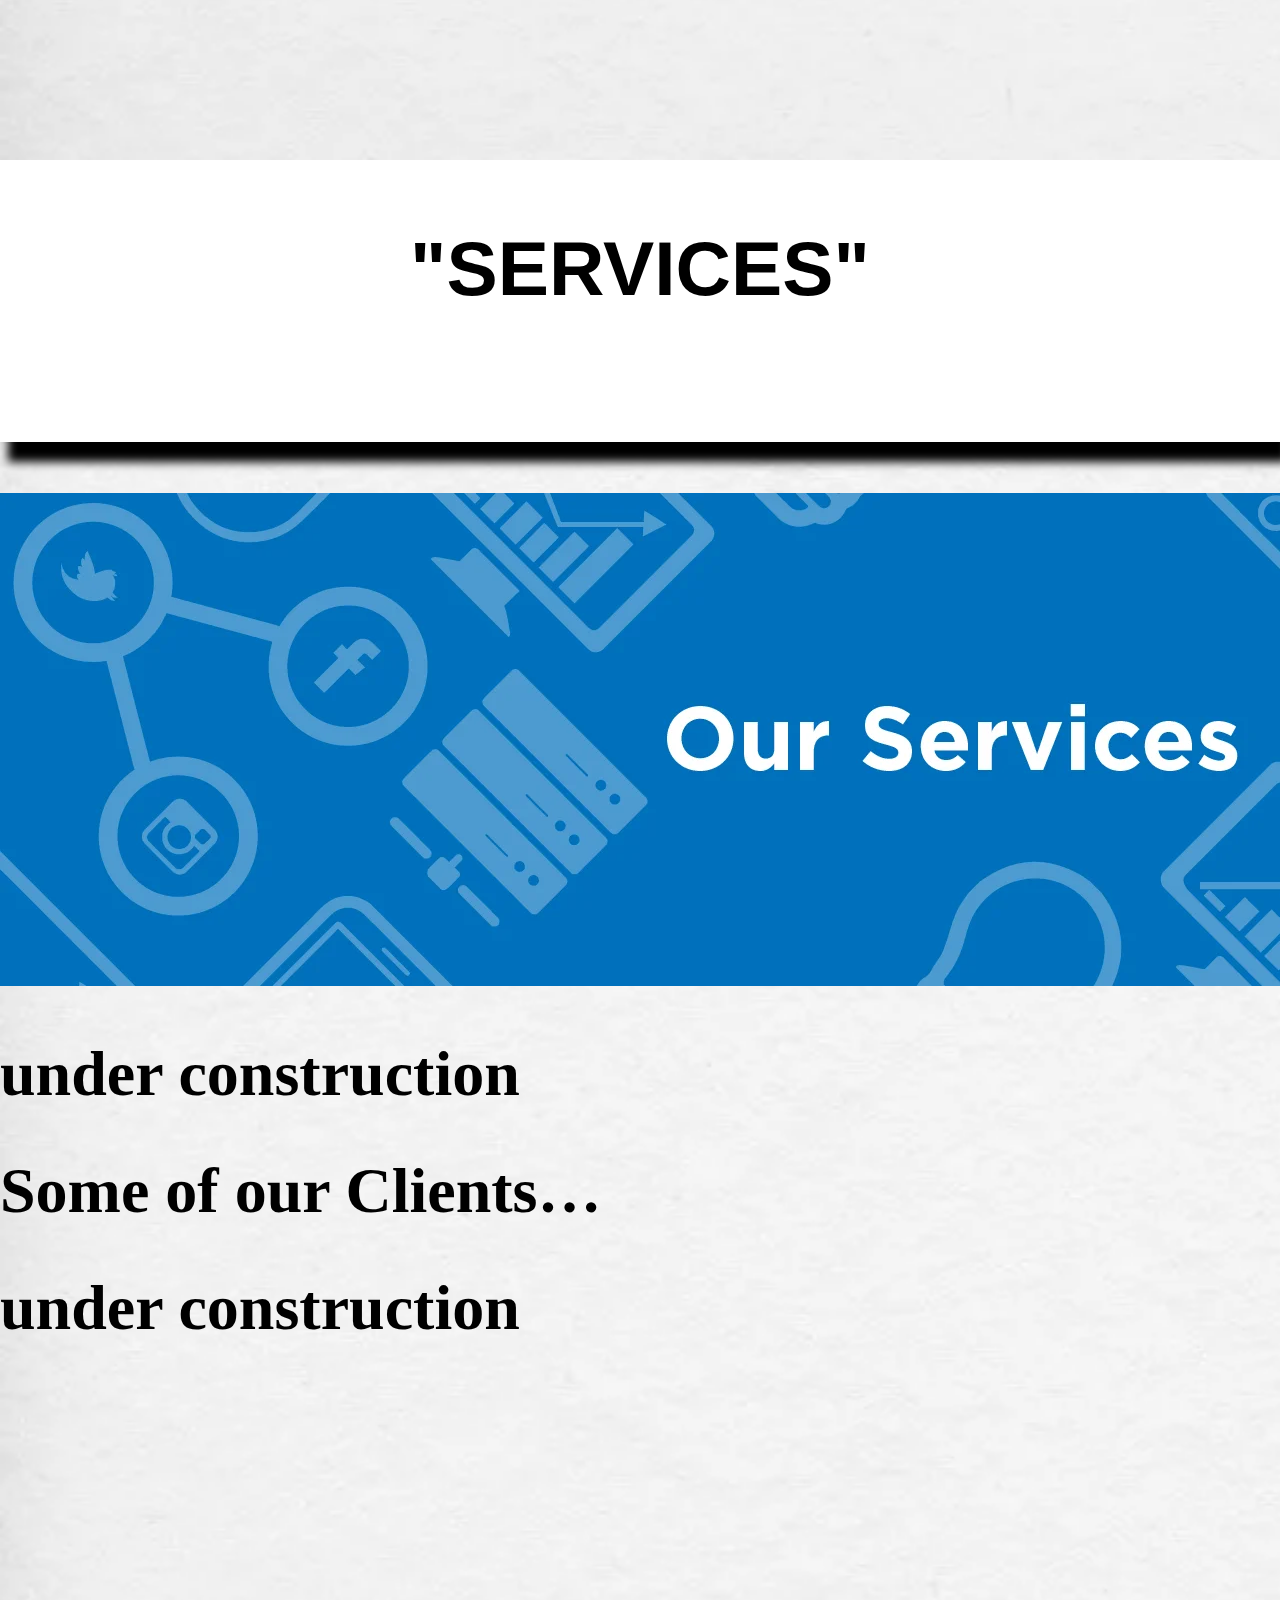
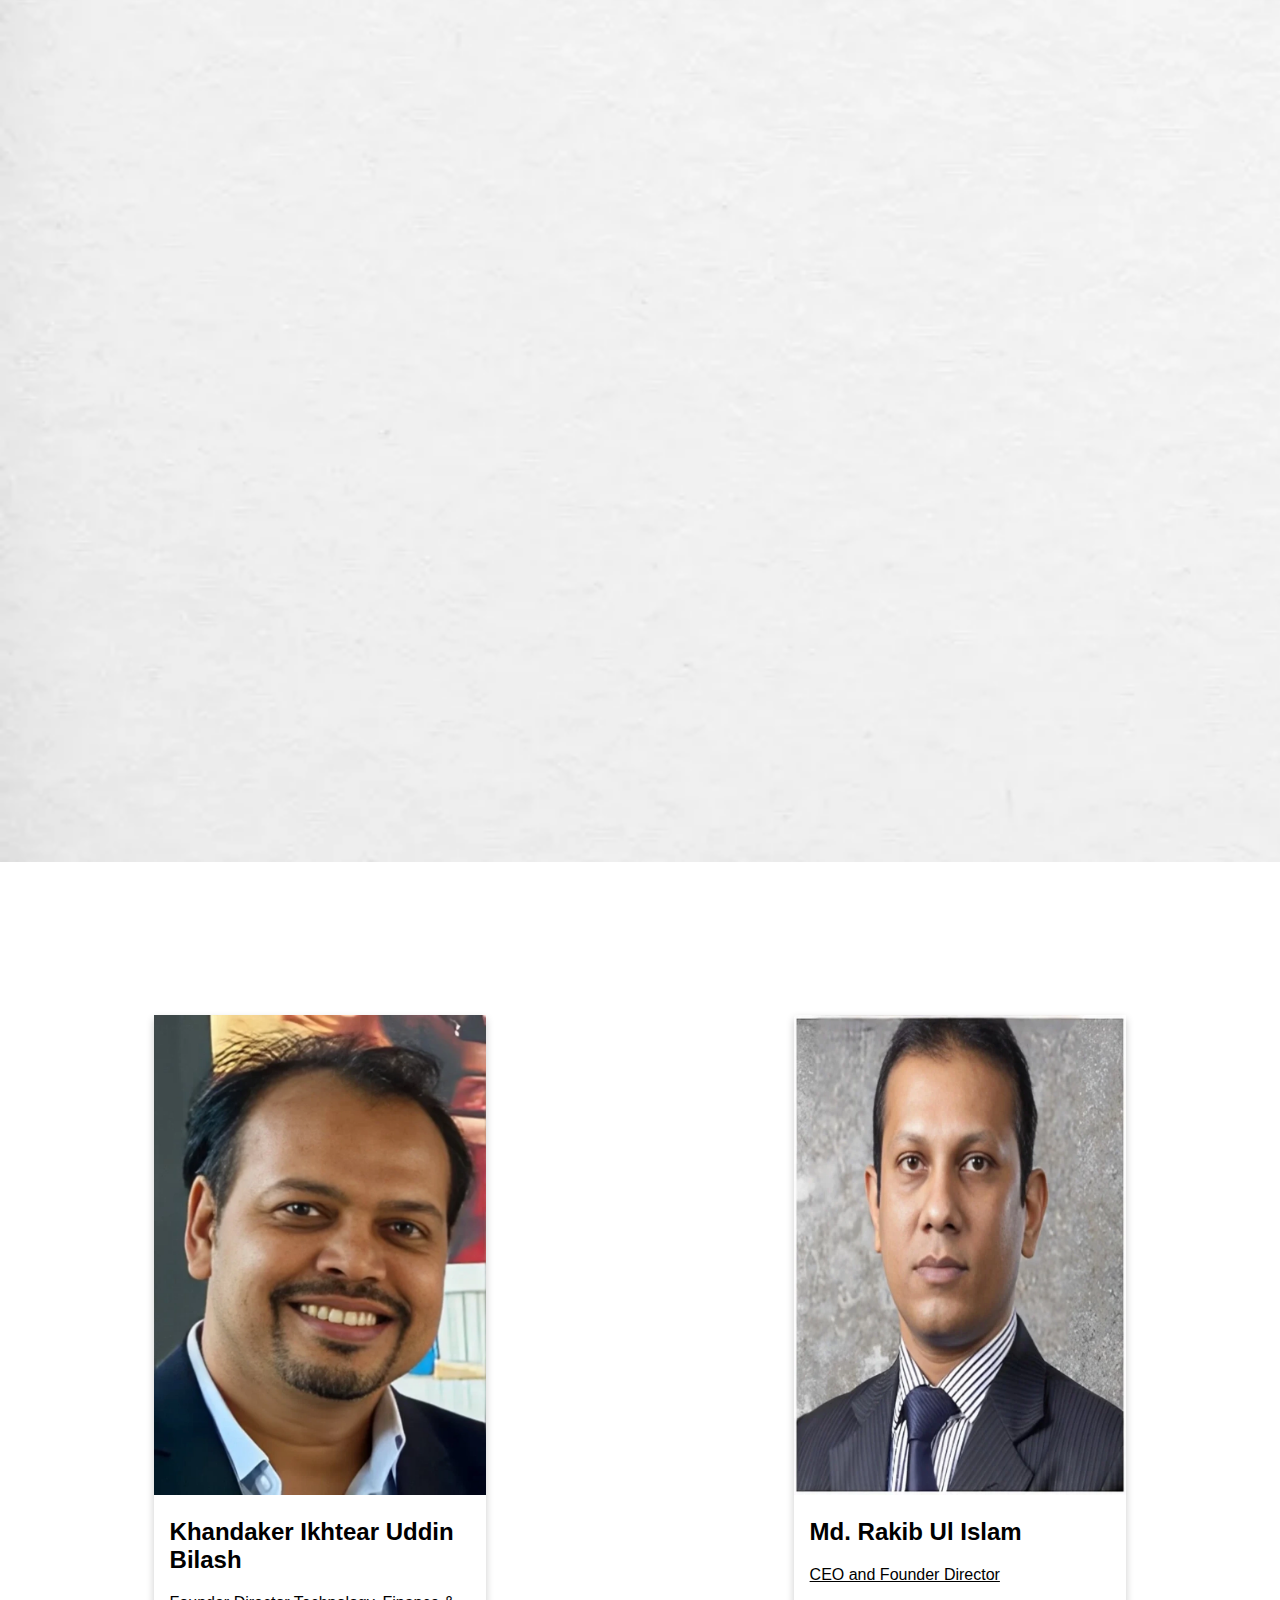
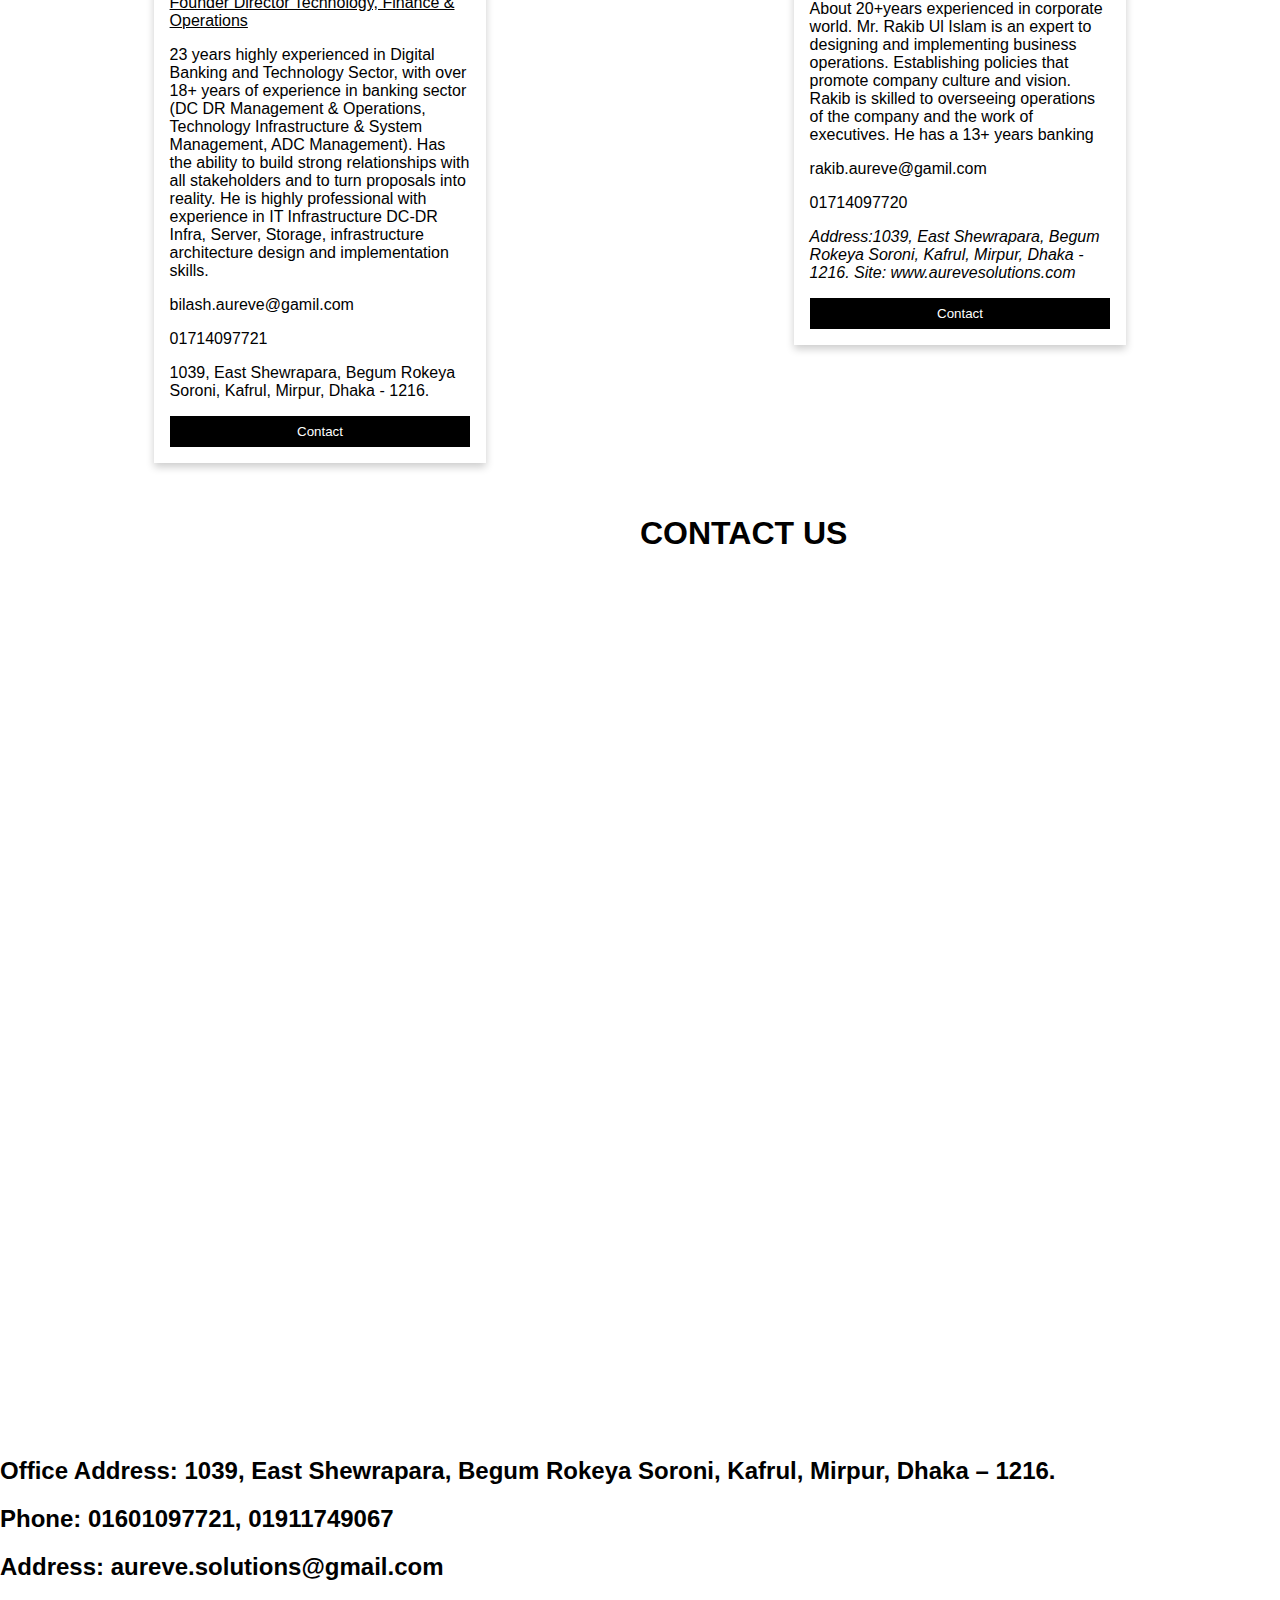
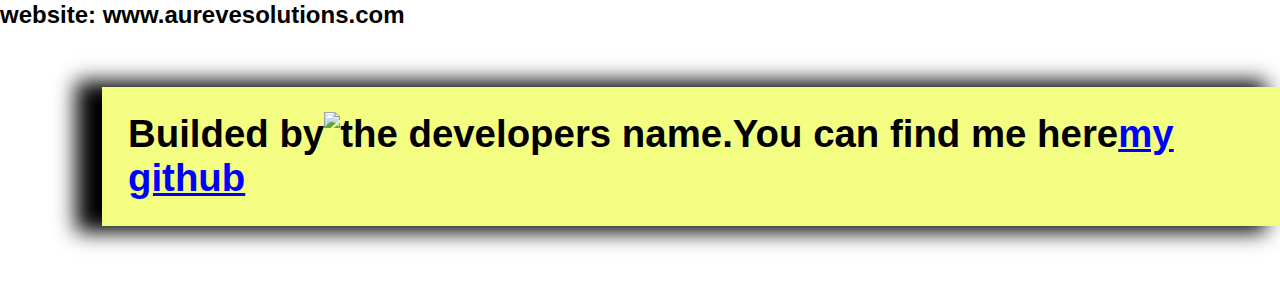
==== commit e930e7fb: "ads" ====
--- a/index.html
+++ b/index.html
@@ -8,12 +8,13 @@
   <meta name="google-site-verification" content="khrHB7AHAefiJGtROHhdbG85mQXtgvOtZHP0BNZQqRE" />
   <link rel="icon" type="image/x-icon" href="img/favicon.ico">
   <meta name="description"
-    content=" Aureve Solutions” a Partnership Company is owned and managed by a team of highly professionals and technical expert, who have global experiences in updated technology. The depth and ability of unique technical skills of our people ensures you the excellent performance through consistency, accuracy, reliability and timely delivery.">
+    content="Aureve Solutions” a Partnership Company  owned and managed by a team of highly professionals, who have global experiences in updated technology. ">
   <meta property="og:description"
     content="Aureve Solutions” a Partnership Company is owned and managed by a team of highly professionals and technical expert, who have global experiences in updated technology. The depth and ability of unique technical skills of our people ensures you the excellent performance through consistency, accuracy, reliability and timely delivery.">
-  <meta property="og:image" content="img/img17.webp">
-  <!-- <script async src="https://pagead2.googlesyndication.com/pagead/js/adsbygoogle.js?client=ca-pub-8715623888378156"
-    crossorigin="anonymous"></script> -->
+    <link rel="apple-touch-icon" href="img/favicon.ico" />
+    <meta property="og:image" content="img/img17.webp">
+  
+   
   <meta name="keywords"
     content="Au Reve Solutions, AuReve Solutions, au reve solutions, aureve solutions, Aureve, aureve, managed service provider, software development company, profile business, enterprise software, enterprise software development, business solutions, managed solutions, working solutions com, it managed service provider, profile of the company, business software solutions, managed services it provider, enterprise software solutions, company management software, managed service provider software, it managed services companies, best solutions, company operations, working solutions company, software product development companies, software services company, enterprise software company, enterprise software development, it solutions for business, solution provider, it solution company, service business software, managed service company ">
   <title>Company Profile of Au Reve Solutions or aureve solutions</title>
@@ -22,27 +23,28 @@
   <meta name="summary"
     content="In today's business environment, communication is crucial for all stakeholders: workers, bankers, consumers, and competitors. The company aims to become a complete solution provider for the back-up and stand-by power generation markets in Bangladesh. These issues often work against each other, resulting in increased energy costs and cooling requirements. ARS Bangladesh Limited is a Gold Partner of Oracle, offering Oracle-certified professionals with experience in implementing Oracle Technology, Fusion Middleware Products, and Oracle Exadata Machine. With Our 15 years of practical working experience, we established RBM TRIMS. With Our 15 years of practical working experience, we established Profile Mode Clothing. Khandaker, Ikhtear, Uddin Bilash 23 years of highly experienced in Digital Banking and Technology Sector, with over 18+ years of experience in banking sector. Rakib is skilled at overseeing the operations of the company and the work of executives.">
   <meta name='Classification' content='Business'>
+  <!-- <script type="text/javascript">window.$crisp=[];window.CRISP_WEBSITE_ID="ff1f4aa0-208a-45ed-983b-dfc63b1684ce";(function(){d=document;s=d.createElement("script");s.src="https://client.crisp.chat/l.js";s.async=1;d.getElementsByTagName("head")[0].appendChild(s);})();</script> -->
   <meta name='designer' content='Sartaj Shomriddho Ikhtear'>
   <meta name="og:title" content="Au Reve Solutions" />
 </head>
 
 <body>
-  <script type="text/javascript"
-    defer>(function (e, b, f) { var c, a = e.getElementsByTagName(b)[0]; if (e.getElementById(f)) { return } c = e.createElement(b); c.async = true; c.src = "https://s3.ap-south-1.amazonaws.com/conferbot.defaults/dist/v1/widget.min.js"; c.id = f; c.charset = "UTF-8"; a.parentNode.insertBefore(c, a); c.onload = function () { var d = window.ConferbotWidget("64dcbdea6e8e81184a9e91b2", "live_chat") } })(document, "script", "conferbot-js");</script>
-  </button>
-  <div class="topnav" id="myTopnav"><img src="img/logo.webp" alt="the logo img" height="80px"><a href="#CONTACT-US"
+  
+  
+  <div class="topnav" id="myTopnav"><img src="img/logo.webp" alt="the logo img" height="80"><a href="#CONTACT-US"
       class="normal-tag-a" onclick="ifoff()">CONTACT US</a><a href="#TRAINING" class="normal-tag-a"
       onclick="ifoff()">TRAINING</a><a href="#EVENT-MANAGEMENT" class="normal-tag-a" onclick="ifoff()">EVENT
       MANAGEMENT</a><a href="#SERVICES" class="normal-tag-a" onclick="ifoff()">SERVICES</a><a href="#SOLUTION"
       class="normal-tag-a" onclick="ifoff()">SOLUTION</a><a href="#PRODUCTS" class="normal-tag-a"
       onclick="ifoff()">PRODUCTS</a><a href="/about_us.html" class="normal-tag-a" onclick="ifoff()">ABOUT US</a><a
-      href="javascript:void(0)" class="icon normal-tag-a" onclick="myFunction()" name="navbar dropdown"
+      href="javascript:void(0)" class="icon normal-tag-a" onclick="myFunction()" 
       aria-label="navbar dropdown">
-      <div class="container" onclick="myFunction(this)">
+      <div class="container" href="javascript:void(0)" onclick="myFunction()">
         <div class="bar1"></div>
         <div class="bar2"></div>
         <div class="bar3"></div>
       </div>
+   
     </a></div>
   <main>
     <section id="ABOUT-US" class="page">
@@ -58,7 +60,7 @@
         </div>
         <div class="mySlides fade">
           <div class="numbertext">2 / 4</div>
-          <picture></picture><img src="img/img2.webp" alt="a mother bord" style="width:100%">
+          <img src="img/img2.webp" alt="a mother bord" style="width:100%">
           <div class="text">
             <h1>Collaboration Methodology</h1>
             <p>“Aureve Solutions” is a company is a partnership company working for Hardware Solutions, software
@@ -78,32 +80,32 @@
       </div>
       <div class="prev" onclick="plusSlides(-1)">&#10094;</div>
       <div class="next" onclick="plusSlides(1)">&#10095;</div>
-      </div><br>
+      <br>
       <div style="text-align:center"><span class="dot" onclick="currentSlide(1)"></span><span class="dot"
           onclick="currentSlide(2)"></span><span class="dot" onclick="currentSlide(3)"></span></div>
     </section>
     <section id="PRODUCTS" class="page pattern5">
       <h1 class="head">OUR PRODUCTS</h1>
       <div class="row">
-        <div class="column one"><a href="Products/network-communication.html">
+        <div class="column"><a href="Products/network-communication.html">
             <h1>Network Communication</h1>
             <p>In today's business environment, communication is crucial for all stakeholders: workers, bankers,
               consumers, and competitors.</p>
             <h3>Click To See More</h3>
           </a></div>
-        <div class="column three"><a href="Products/power-colling.html">
+        <div class="column "><a href="Products/power-colling.html">
             <h1>Power & Colling</h1>
             <p>The company aims to become a complete solution provider for the back-up and stand-by power generation
               market in Bangladesh.</p>
             <h3>Click To See More</h3>
           </a></div>
-        <div class="column two"><a href="Products/sever-storage.html">
+        <div class="column "><a href="Products/sever-storage.html">
             <h1>Server & Storage</h1>
             <p>The Storage Team at ARS is dedicated to providing high-quality IT solutions for businesses, catering to
               their IT and E-Commerce needs.</p>
             <h3>Click To See More</h3>
           </a></div>
-        <div class="column four"><a href="Products/operation-support-system.html">
+        <div class="column "><a href="Products/operation-support-system.html">
             <h1>Operation Support System</h1>
             <p>An operational support system (OSS) is a set of programs designed to monitor, control, analyze, and
               manage a computer network.</p>
@@ -111,21 +113,21 @@
           </a></div>
       </div>
       <div class="row">
-        <div class="column five"><a href="Products/unified-communication-video.html">
+        <div class="column "><a href="Products/unified-communication-video.html">
             <h1>Unified Communication & Video</h1>
             <p>Unified Communication Collaboration Endpoints offers a comprehensive solution for real-time, enterprise
               communication services, presence information, IP telephony, audio, desktop sharing, call control, and
               speech recognition.</p>
             <h3>Click To See More</h3>
           </a></div>
-        <div class="column seven"><a href="Products/data-center-facility.html">
+        <div class="column "><a href="Products/data-center-facility.html">
             <h1>Data Center Facility</h1>
             <p>In today's data center, three major efficiency issues arise: cooling the IT load, managing power usage,
               and optimizing available space. These issues often work against each other, resulting in increased energy
               costs and cooling requirements.</p>
             <h3>Click To See More</h3>
           </a></div>
-        <div class="column six"><a href="Products/softwer-application.html">
+        <div class="column"><a href="Products/softwer-application.html">
             <h1>Software & Applications</h1>
             <p>ARS Bangladesh Limited is a Gold Partner of Oracle, offering Oracle certified professionals with
               experience in implementing Oracle Technology, Fusion Middleware Products, and Oracle Exadata Machine.
@@ -133,7 +135,7 @@
               Training.</p>
             <h3>Click To See More</h3>
           </a></div>
-        <div class="column eight"><a href="Products/porformance-management.html">
+        <div class="column "><a href="Products/porformance-management.html">
             <h1>Performance Management</h1>
             <p>In today's rapidly changing IT sector, decision makers face increasing demands for IT and administrative
               information to comply with legal and customer-specific requirements.<h3>Click To See More</h3>
@@ -141,27 +143,27 @@
           </a></div>
       </div>
       <div class="row">
-        <div class="column nine"><a href="Products/security-surveilance.html">
+        <div class="column"><a href="Products/security-surveilance.html">
             <h1>Security Surveillance</h1>
             <p>Our Flexibility for adaptation and abiity to respond to our customer's evolving needs made this
               diversification possible for us.</p>
           </a></div>
-        <div class="column af ten"><a href="Products/RBM TRIMS PROFILE.html (1)/RBM TRIMS PROFILE.html">
+        <div class="column"><a href="Products/RBM TRIMS PROFILE.html (1)/RBM TRIMS PROFILE.html">
             <h1>Affilited Company RBM TRIMS</h1>
             <p>With Our 15 years of practical working experience we established RBM TRIMS</p>
           </a></div>
-        <div class="column af eleven"><a href="Products/PROFILE MODE CLOTHING (1)/por.html">
+        <div class="column "><a href="Products/PROFILE MODE CLOTHING (1)/por.html">
             <h1>PROFILE MODE CLOTHING</h1>
             <p>With Our 15 years of practical working experience we established PROFILE MODE CLOTHING</p>
           </a></div>
         <div class="column uc">
-          <h1><img src="img/toolrepo-com.svg" alt="" style="width:1.5em">under construction</h1>
+          <h1><img src="img/toolrepo-com.svg" alt="under construction icon that looks like a wrench and a hammer" style="width:1.5em">under construction</h1>
         </div>
       </div>
     </section>
     <section id="SOLUTION" class="page">
       <div class="khata">
-        <h1 class="head">" SOLUTION'S "</h1><img src="/img/IT-pic.webp" alt="">
+        <h1 class="head">" SOLUTION'S "</h1><img src="/img/IT-pic.webp" alt="a man holding a tablet">
         <ul class="list"><a href="#">
             <li>Data Center Physical Infrastructure Design & Implementation</li>
           </a><a href="#">
@@ -190,7 +192,7 @@
       </div>
     </section>
     <section id="SERVICES" class="page">
-      <h1 class="head">"SERVICES"</h1><img src="img/services.webp" alt="">
+      <h1 class="head">"SERVICES"</h1><img src="img/services.webp" alt="Our Services With a blue background color">
       <h1><i class="fa-solid fa-screwdriver-wrench"></i>under construction</h1>
       <h1>Some of our Clients…</h1>
       <h1><i class="fa-solid fa-screwdriver-wrench"></i>under construction</h1>
@@ -246,17 +248,15 @@
       <h2>Address: aureve.solutions@gmail.com</h2>
       <h2>website: www.aurevesolutions.com</h2>
     </section>
-    <script async src="https://pagead2.googlesyndication.com/pagead/js/adsbygoogle.js?client=ca-pub-8715623888378156"
-      crossorigin="anonymous"></script><ins class="adsbygoogle" style="display:block"
-      data-ad-client="ca-pub-8715623888378156" data-ad-slot="4177739220" data-ad-format="auto"
-      data-full-width-responsive="true"></ins>
-    <script>(adsbygoogle = window.adsbygoogle || []).push({});</script>
+    
+  
     <div class="my-note">Builded by<img
         src="https://see.fontimg.com/api/renderfont4/PKY27/eyJyIjoiZnMiLCJoIjoxMzAsInciOjIwMDAsImZzIjo2NSwiZmdjIjoiIzAwMDAwMCIsImJnYyI6IiNGRkZGRkYiLCJ0IjoxfQ/U2FydGFqIFNob21yaWRkaG8gSWtodGVhcg/arthemis.png"
-        alt="" style="height:1em">.You can find me here<a href="https://github.com/shomriddho" class="sdfghj">my
+        alt="the developers name" style="height:1em">.You can find me here<a href="https://github.com/shomriddho" class="sdfghj">my
         github</a></div>
   </main>
   <script async src="https://www.googletagmanager.com/gtag/js?id=G-EF35PHTEC7"></script>
   <script>window.dataLayer = window.dataLayer || []; function gtag() { dataLayer.push(arguments) } gtag("js", new Date()); gtag("config", "G-EF35PHTEC7");</script>
 </body>
-<script src="app.js" defer></script>+<script src="app.js" defer></script>
+<script src="chatbot.js"></script>--- a/style.css
+++ b/style.css
@@ -1 +1,561 @@
-.head,.topnav{background-color:#fff}.sdfghj,.title-p{text-decoration:underline}.button,.button-3,.button-p,.head,.khata-text,.text,.topnav a{text-align:center}.button-p,.next,.prev{cursor:pointer}.topnav{position:fixed}.eight,.eleven,.five,.nine,.one,.seven,.ten,.three,.two{background-size:cover}.topnav a,a{text-decoration:none}.topnav,main{overflow:hidden}#SERVICES,#SOLUTION{font-family:Caveat;background-image:url(img/img15.webp)}.eight a,.eleven a,.four a,.list>a,.ten a{color:#000}.topnav,.topnav a,.two a,a{color:#fff}#CONTACT-US,#SERVICES,#SOLUTION{height:250vh}@media screen and (max-width:720px){#SOLUTION{height:280vh}}@media screen and (max-width:390px){#SOLUTION{height:340vh}}.topnav{width:100%}.uc,body{margin:0}#PRODUCTS,#SERVICES,#SOLUTION{background-color:#ccc;background-size:cover;position:relative}body{padding:0;font-family:Arial,Helvetica,sans-serif;box-sizing:border-box}.topnav{padding-left:30px;padding-right:32px;border-bottom:3px solid #000;box-shadow:2px 2px 6px #000;z-index:100}#SERVICES{font-size:2em}.khata{height:200vh}.topnav a{float:right;display:block;padding:32px 1.1%;font-size:18px;border:1px solid #000;box-shadow:7px 1px 20px #000}.topnav a:hover{background-color:rgba(0,204,255,.797)}.head{height:3em!important;font:900 2.4em sans-serif;box-shadow:8px 20px 9px #000;padding-top:1%}.uc{transform:rotate(3deg);width:23.5%!important;background-color:#f66262!important}.column{float:left;width:24%;padding:3%;background-color:#f3fd82;box-shadow:-20px -2px 20px 3px #000;margin-bottom:5vh;font:800 1.1em sans-serif!important;margin-left:1%}.list{font-size:2.3em}.row-2{height:40vh}.khata-text{padding:15px;font-size:2.5em}.row:after{content:"";display:table;clear:both}.mySlides,.topnav .icon{display:none}html{scroll-behavior:smooth}.column-2{float:left;width:33.3%;margin-bottom:16px;padding:0 8px}@media screen and (max-width:850px){.column-2{width:100%;display:block}.row-2{height:90vh;width:100%}}.button,.button-3,.dot{cursor:pointer;display:inline-block}.card,.card-p{box-shadow:0 4px 8px 0 rgba(0,0,0,.2)}.container-3::after,.container-p::after,.container::after,.row::after{content:"";clear:both;display:table}.title-2,.title-3{color:grey}.button,.button-3{border:none;outline:0;padding:8px;color:#fff;background-color:#000;width:100%}.button-3:hover,.button-p:hover,.button:hover{background-color:#555}@media screen and (max-width:1200px){.column{width:99%!important;transform:rotate(0)!important}.topnav a:not(:first-child){display:none}.topnav a.icon{float:right;display:block;padding:32px 1.1%}.topnav.responsive{position:fixed}.topnav .normal-tag-a{padding-top:20px;padding-bottom:20px}.topnav.responsive .icon{position:absolute;right:0;top:0}.topnav.responsive a{float:none;display:block;text-align:left}}#ABOUT-US{padding-top:12vh;height:max-content}#PRODUCTS{height:100%}@media screen and (max-width:575px){#PRODUCTS{height:100%}.text h1{font-size:270%!important}.text{font-size:120%;bottom:15%}}.pattern5{background-image:repeating-linear-gradient(90deg,#1f0d0d,#0c0303 1px,#000 3px,#00d5ff 12px)}.slideshow-container,.slideshow-container img{width:100%;height:90vh;position:relative;z-index:0;box-shadow:0 1px 20px 3px #000}.next,.prev{position:absolute;top:50%;width:auto;margin-top:-22px;padding:16px;color:#fff;font-weight:700;font-size:18px;transition:.6s;border-radius:0 3px 3px 0;user-select:none}.numbertext,.text{color:#f2f2f2;padding:8px 12px;position:absolute}.next{right:0;border-radius:3px 0 0 3px}.next:hover,.prev:hover{background-color:rgba(0,0,0,.8)}.text{font-size:140%;bottom:15%;width:100%}.numbertext{font-size:12px;top:0}.dot{height:15px;width:15px;margin:0 2px 7vh;background-color:#bbb;border-radius:50%;transition:background-color .6s}.dot:hover{background-color:#717171}.fade{animation-name:fade;animation-duration:1.5s}@keyframes fade{from{opacity:.4}to{opacity:1}}.text h1{font-size:500%}@media screen and (max-width:942px){.text h1{font-size:400%}.text{font-size:130%}}@media screen and (max-width:675px){.text h1{font-size:410%}.text{font-size:120%;bottom:15%}}.container,.container-p{padding:0 16px}.card-3{box-shadow:0 4px 8px 0 rgba(0,0,0,.2);padding:2%;background-color:#fff;margin:12px}.my-note{height:50%!important;font:900 2.4em sans-serif;background-color:#f3fd82;box-shadow:-20px 0 20px 6px #000;padding:2%;margin-top:12%;margin-left:8%;margin-bottom:5%}.sdfghj{color:#00f}.af{background-color:#c6f9f9!important}.one{background-image:url(img/img6.webp)}.one a{color:#fff;font-weight:600}.two{background-image:url(img/img8.webp)}.three{background-image:url(img/img9.webp)}.four{background-image:url(img/img10.webp);background-repeat:no-repeat}.five{background-image:url(img/img11.webp)}.six{background-image:url(img/img12.webp)}.seven{background-image:url(/img/img7.webp)}.eight{background-image:url(/img/img13.webp)}.nine{background-image:url(img/traget1.webp)}.nine a{color:#000;font-weight:900}.normal-tag-a{color:#000!important}.ten{background-image:url('Products/RBM TRIMS PROFILE.html (1)/bg1.png')}.eleven{background-image:url('Products/PROFILE MODE CLOTHING (1)/target001.png')}*,:after,:before{box-sizing:inherit}.column-p{float:left;color:#000;width:50%;margin-bottom:16px;padding:12%}@media screen and (max-width:650px){.column-p{width:100%;display:block}}.button-p{border:none;outline:0;display:inline-block;padding:8px;color:#fff;background-color:#000;width:100%}.container{display:inline-block;cursor:pointer}.bar1,.bar2,.bar3{width:35px;height:5px;background-color:#333;margin:6px 0;transition:.4s}+.head,
+.topnav {
+    background-color: #fff
+}
+
+.sdfghj,
+.title-p {
+    text-decoration: underline
+}
+
+.button,
+.button-3,
+.button-p,
+.head,
+.khata-text,
+.text,
+.topnav a {
+    text-align: center
+}
+
+.button-p,
+.next,
+.prev {
+    cursor: pointer
+}
+
+.topnav {
+    position: fixed
+}
+
+.eight,
+.eleven,
+.five,
+.nine,
+.one,
+.seven,
+.ten,
+.three,
+.two {
+    background-size: cover
+}
+
+.topnav a,
+a {
+    text-decoration: none
+}
+
+.topnav,
+main {
+    overflow: hidden
+}
+
+#SERVICES,
+#SOLUTION {
+    font-family: Caveat;
+    background-image: url(img/img15.webp)
+}
+
+.eight a,
+.eleven a,
+.four a,
+.list>a,
+.ten a {
+    color: #000
+}
+
+.topnav,
+.topnav a,
+.two a,
+a {
+    color: #fff
+}
+
+#CONTACT-US,
+#SERVICES,
+#SOLUTION {
+    height: 250vh
+}
+
+@media screen and (max-width:720px) {
+    #SOLUTION {
+        height: 280vh
+    }
+}
+
+@media screen and (max-width:390px) {
+    #SOLUTION {
+        height: 340vh
+    }
+}
+
+.topnav {
+    width: 100%
+}
+
+.uc,
+body {
+    margin: 0
+}
+
+#PRODUCTS,
+#SERVICES,
+#SOLUTION {
+    background-color: #ccc;
+    background-size: cover;
+    position: relative
+}
+
+body {
+    padding: 0;
+    font-family: Arial, Helvetica, sans-serif;
+    box-sizing: border-box
+}
+
+.topnav {
+
+    border-bottom: 3px solid #000;
+    box-shadow: 2px 2px 6px #000;
+    z-index: 100
+}
+
+#SERVICES {
+    font-size: 2em
+}
+
+.khata {
+    height: 200vh
+}
+
+.topnav a {
+    float: right;
+    display: block;
+    padding: 32px 1.1%;
+    font-size: 18px;
+    border: 1px solid #000;
+    box-shadow: 7px 1px 20px #000
+}
+
+.topnav a:hover {
+    background-color: rgba(0, 204, 255, .797)
+}
+
+.head {
+    height: 3em !important;
+    font: 900 2.4em sans-serif;
+    box-shadow: 8px 20px 9px #000;
+    padding-top: 1%
+}
+
+.uc {
+    transform: rotate(3deg);
+    width: 23.5% !important;
+    background-color: #f66262 !important
+}
+
+.column {
+    float: left;
+    width: 24%;
+    padding: 3%;
+    background-color: #f3fd82;
+    box-shadow: -20px -2px 20px 3px #000;
+    margin-bottom: 5vh;
+    font: 800 1.1em sans-serif !important;
+    margin-left: 1%
+}
+
+.list {
+    font-size: 2.3em
+}
+
+.row-2 {
+    height: 40vh
+}
+
+.khata-text {
+    padding: 15px;
+    font-size: 2.5em
+}
+
+.row:after {
+    content: "";
+    display: table;
+    clear: both
+}
+
+.mySlides,
+.topnav .icon {
+    display: none
+}
+
+html {
+    scroll-behavior: smooth
+}
+
+.column-2 {
+    float: left;
+    width: 33.3%;
+    margin-bottom: 16px;
+    padding: 0 8px
+}
+
+@media screen and (max-width:850px) {
+    .column-2 {
+        width: 100%;
+        display: block
+    }
+
+    .row-2 {
+        height: 90vh;
+        width: 100%
+    }
+}
+
+.button,
+.button-3,
+.dot {
+    cursor: pointer;
+    display: inline-block
+}
+
+.card,
+.card-p {
+    box-shadow: 0 4px 8px 0 rgba(0, 0, 0, .2)
+}
+
+.container-3::after,
+.container-p::after,
+.container::after,
+.row::after {
+    content: "";
+    clear: both;
+    display: table
+}
+
+.title-2,
+.title-3 {
+    color: grey
+}
+
+.button,
+.button-3 {
+    border: none;
+    outline: 0;
+    padding: 8px;
+    color: #fff;
+    background-color: #000;
+    width: 100%
+}
+
+.button-3:hover,
+.button-p:hover,
+.button:hover {
+    background-color: #555
+}
+
+@media screen and (max-width:1200px) {
+    .column {
+        width: 99% !important;
+        transform: rotate(0) !important
+    }
+
+    .topnav a:not(:first-child) {
+        display: none
+    }
+
+    .topnav a.icon {
+        float: right;
+        display: block;
+        padding: 32px 1.1%
+    }
+
+    .topnav.responsive {
+        position: fixed
+    }
+
+    .topnav .normal-tag-a {
+        padding-top: 20px;
+        padding-bottom: 20px
+    }
+
+    .topnav.responsive .icon {
+        position: absolute;
+        right: 0;
+        top: 0
+    }
+
+    .topnav.responsive a {
+        float: none;
+        display: block;
+        text-align: left
+    }
+}
+
+#ABOUT-US {
+    padding-top: 12vh;
+    height: max-content
+}
+
+#PRODUCTS {
+    height: 100%
+}
+
+@media screen and (max-width:575px) {
+    #PRODUCTS {
+        height: 100%
+    }
+
+    .text h1 {
+        font-size: 270% !important
+    }
+
+    .text {
+        font-size: 120%;
+        bottom: 15%
+    }
+}
+
+.pattern5 {
+    background-image: repeating-linear-gradient(90deg, #1f0d0d, #0c0303 1px, #000 3px, #00d5ff 12px)
+}
+
+.slideshow-container,
+.slideshow-container img {
+    width: 100%;
+    height: 90vh;
+    position: relative;
+    z-index: 0;
+    box-shadow: 0 1px 20px 3px #000
+}
+
+.next,
+.prev {
+    position: absolute;
+    top: 50%;
+    width: auto;
+    margin-top: -22px;
+    padding: 16px;
+    color: #fff;
+    font-weight: 700;
+    font-size: 18px;
+    transition: .6s;
+    border-radius: 0 3px 3px 0;
+    user-select: none
+}
+
+.numbertext,
+.text {
+    color: #f2f2f2;
+    padding: 8px 12px;
+    position: absolute
+}
+
+.next {
+    right: 0;
+    border-radius: 3px 0 0 3px
+}
+
+.next:hover,
+.prev:hover {
+    background-color: rgba(0, 0, 0, .8)
+}
+
+.text {
+    font-size: 140%;
+    bottom: 15%;
+    width: 100%
+}
+
+.numbertext {
+    font-size: 12px;
+    top: 0
+}
+
+.dot {
+    height: 15px;
+    width: 15px;
+    margin: 0 2px 7vh;
+    background-color: #bbb;
+    border-radius: 50%;
+    transition: background-color .6s
+}
+
+.dot:hover {
+    background-color: #717171
+}
+
+.fade {
+    animation-name: fade;
+    animation-duration: 1.5s
+}
+
+@keyframes fade {
+    from {
+        opacity: .4
+    }
+
+    to {
+        opacity: 1
+    }
+}
+
+.text h1 {
+    font-size: 500%
+}
+
+@media screen and (max-width:942px) {
+    .text h1 {
+        font-size: 400%
+    }
+
+    .text {
+        font-size: 130%
+    }
+}
+
+@media screen and (max-width:675px) {
+    .text h1 {
+        font-size: 410%
+    }
+
+    .text {
+        font-size: 120%;
+        bottom: 15%
+    }
+}
+
+.container,
+.container-p {
+    padding: 0 16px
+}
+
+.card-3 {
+    box-shadow: 0 4px 8px 0 rgba(0, 0, 0, .2);
+    padding: 2%;
+    background-color: #fff;
+    margin: 12px
+}
+
+.my-note {
+    height: 50% !important;
+    font: 900 2.4em sans-serif;
+    background-color: #f3fd82;
+    box-shadow: -20px 0 20px 6px #000;
+    padding: 2%;
+    margin-top: 12%;
+    margin-left: 8%;
+    margin-bottom: 5%
+}
+
+.sdfghj {
+    color: #00f
+}
+
+.af {
+    background-color: #c6f9f9 !important
+}
+
+.one {
+    background-image: url(img/img6.webp)
+}
+
+.one a {
+    color: #fff;
+    font-weight: 600
+}
+
+.two {
+    background-image: url(img/img8.webp)
+}
+
+.three {
+    background-image: url(img/img9.webp)
+}
+
+.four {
+    background-image: url(img/img10.webp);
+    background-repeat: no-repeat
+}
+
+.five {
+    background-image: url(img/img11.webp)
+}
+
+.six {
+    background-image: url(img/img12.webp)
+}
+
+.seven {
+    background-image: url(/img/img7.webp)
+}
+
+.eight {
+    background-image: url(/img/img13.webp)
+}
+
+.nine {
+    background-image: url(img/traget1.webp)
+}
+
+.nine a {
+    color: #000;
+    font-weight: 900
+}
+
+.normal-tag-a {
+    color: #000 !important
+}
+
+.ten {
+    background-image: url('Products/RBM TRIMS PROFILE.html (1)/bg1.png')
+}
+
+.eleven {
+    background-image: url('Products/PROFILE MODE CLOTHING (1)/target001.png')
+}
+
+*,
+:after,
+:before {
+    box-sizing: inherit
+}
+
+.column-p {
+    float: left;
+    color: #000;
+    width: 50%;
+    margin-bottom: 16px;
+    padding: 12%
+}
+
+@media screen and (max-width:650px) {
+    .column-p {
+        width: 100%;
+        display: block
+    }
+}
+
+.button-p {
+    border: none;
+    outline: 0;
+    display: inline-block;
+    padding: 8px;
+    color: #fff;
+    background-color: #000;
+    width: 100%
+}
+
+.container {
+    display: inline-block;
+    cursor: pointer
+}
+
+.bar1,
+.bar2,
+.bar3 {
+    width: 35px;
+    height: 5px;
+    background-color: #333;
+    margin: 6px 0;
+    transition: .4s
+}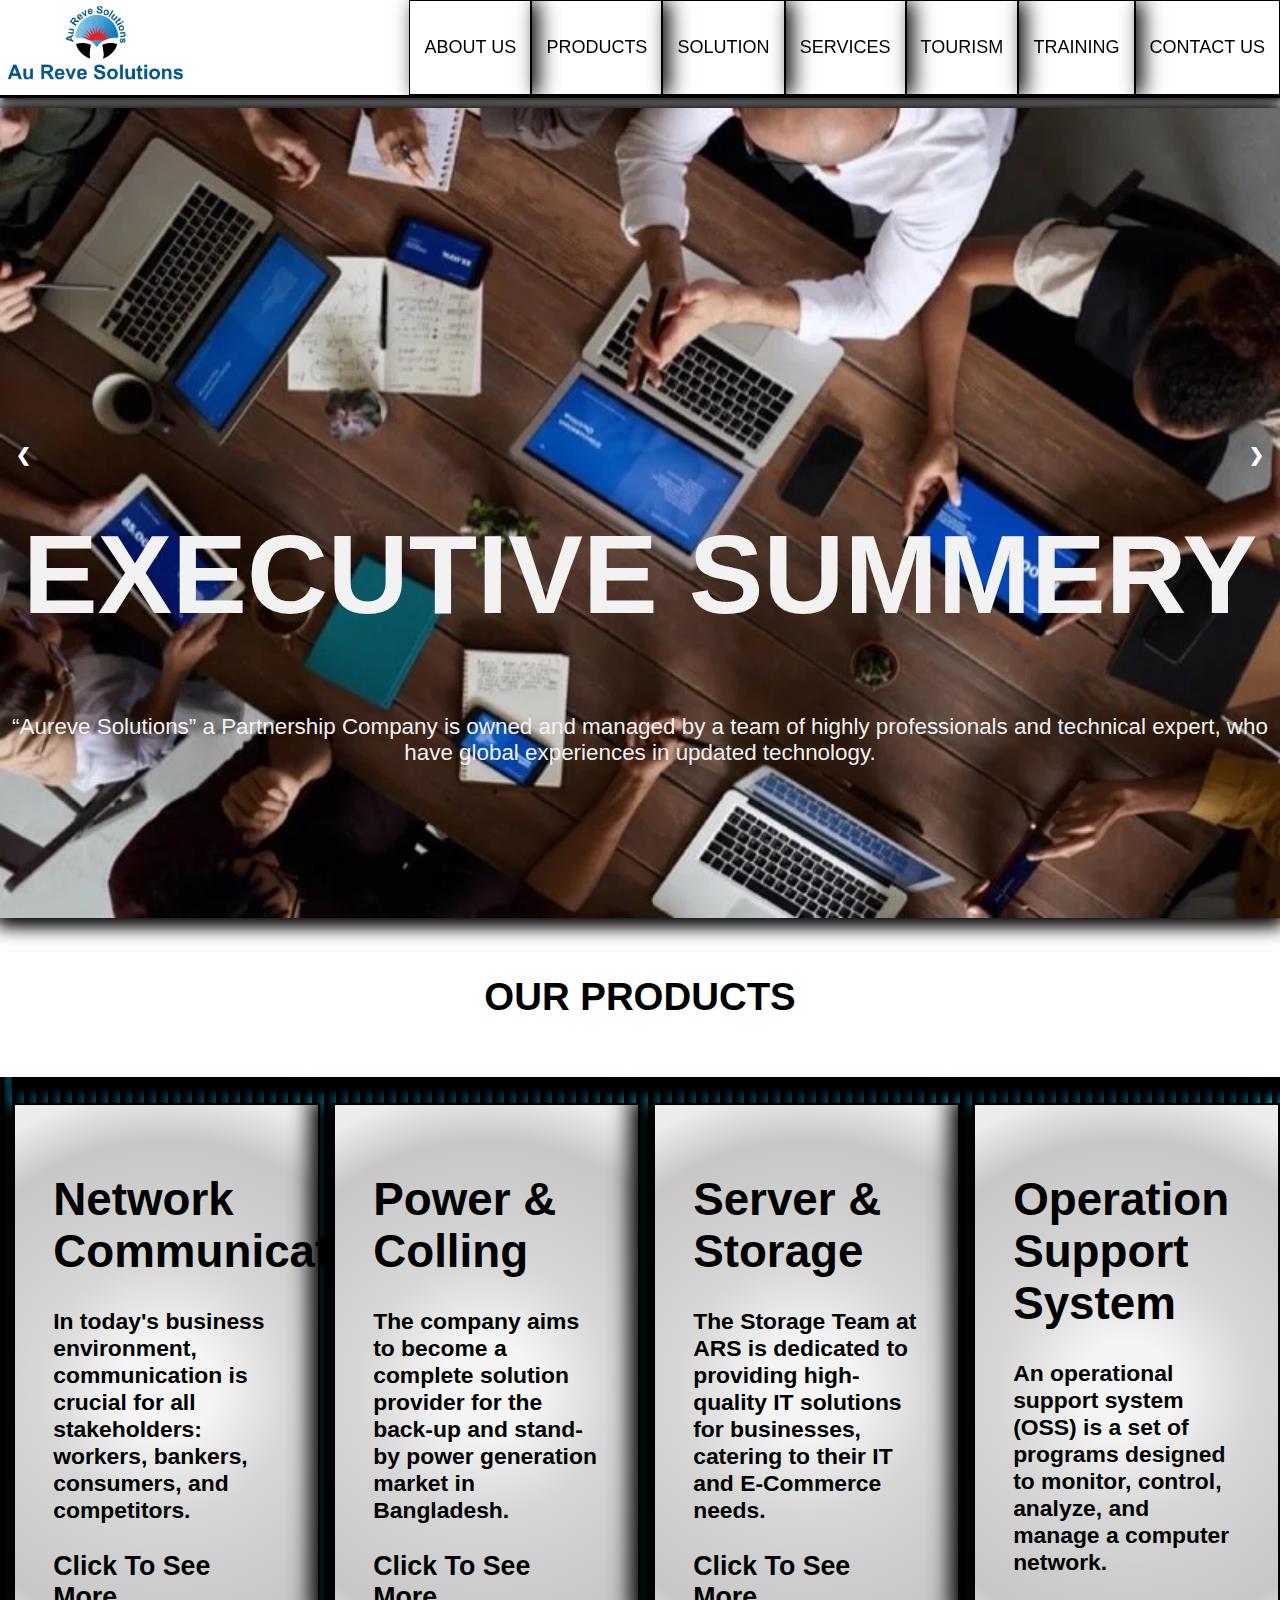
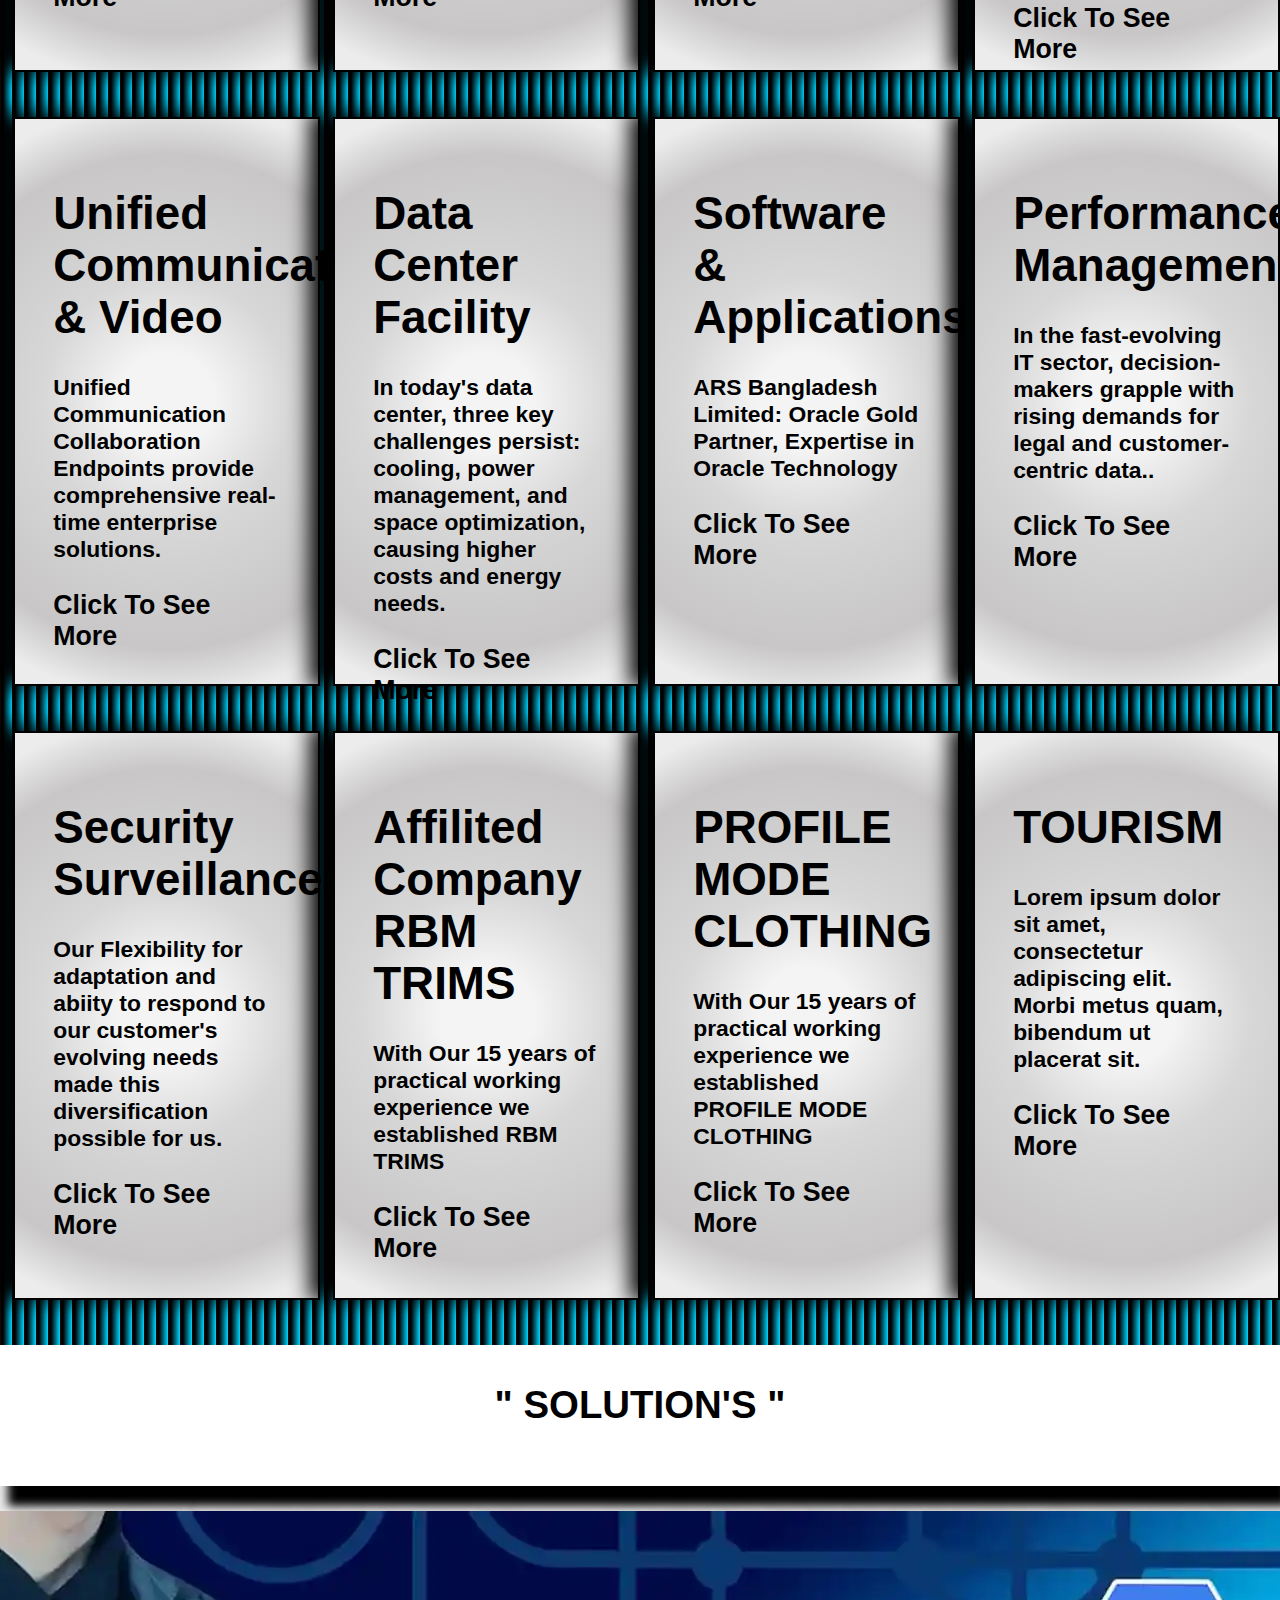
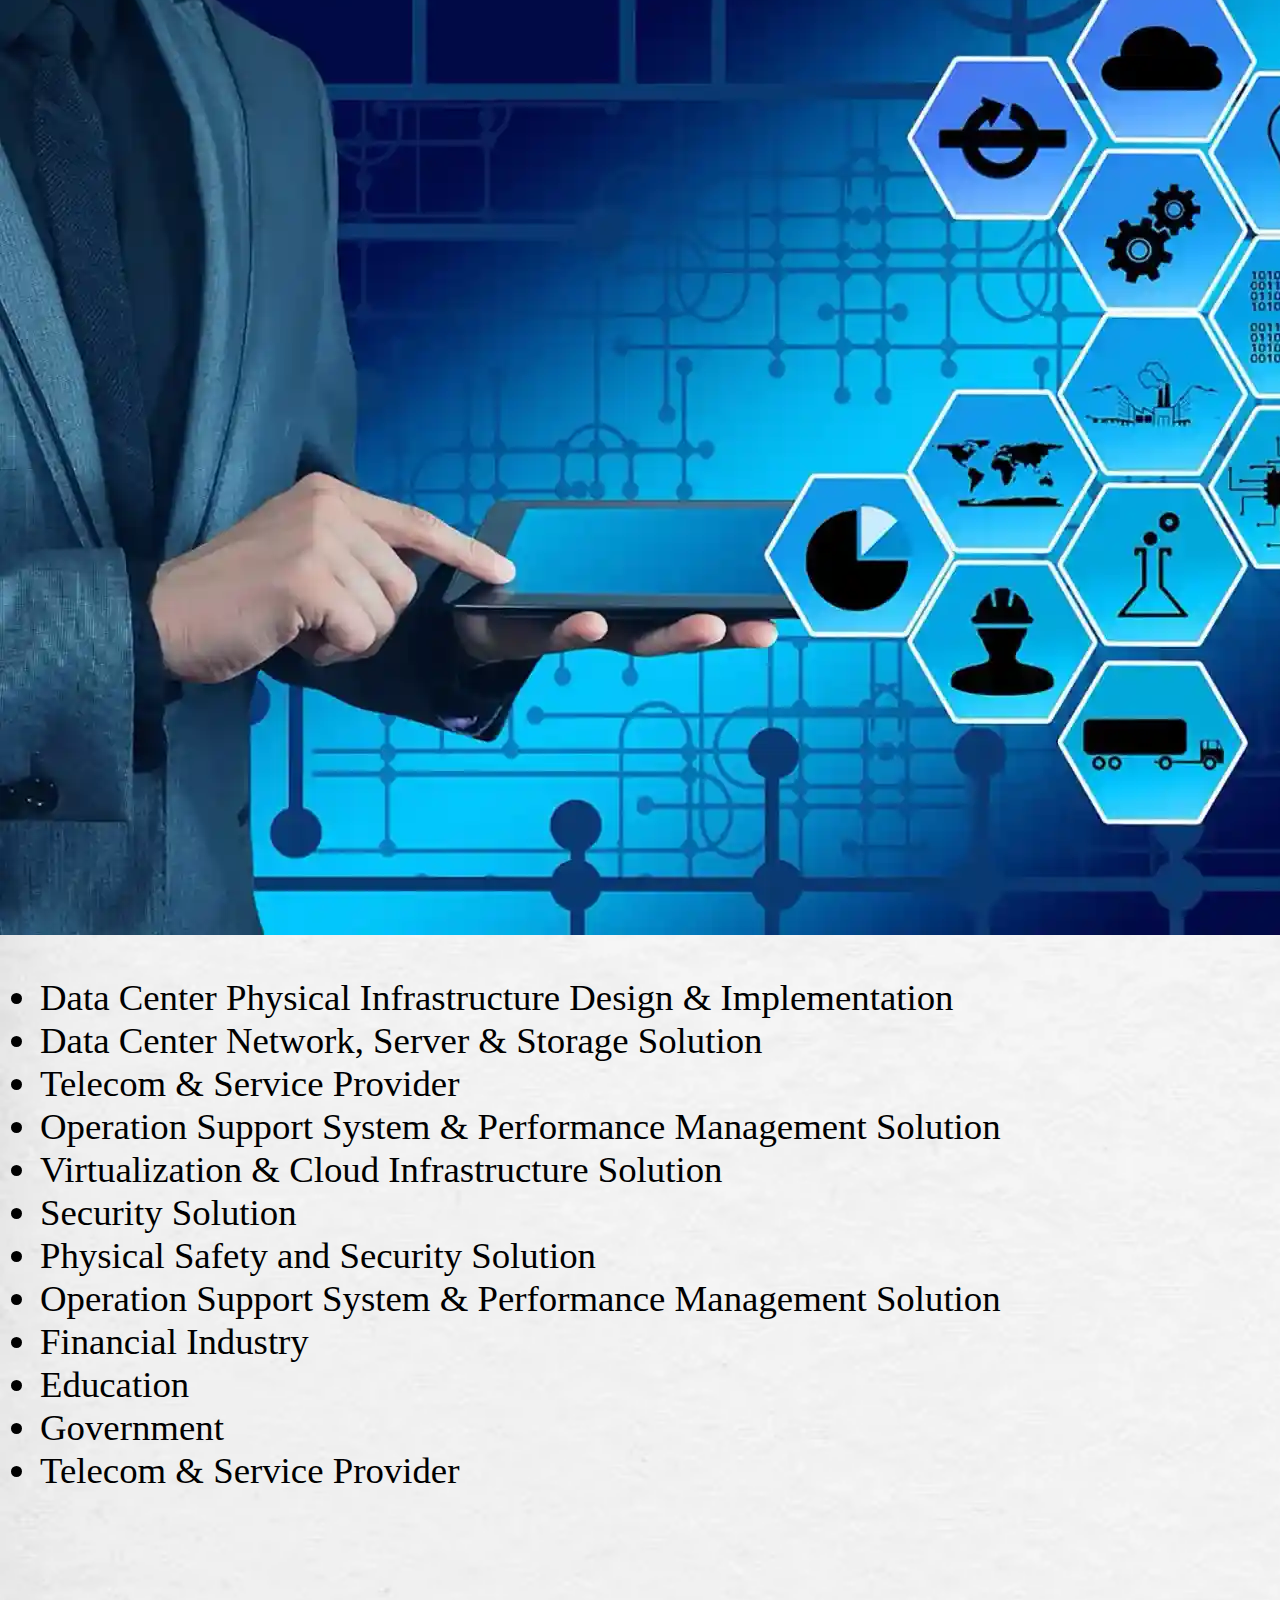
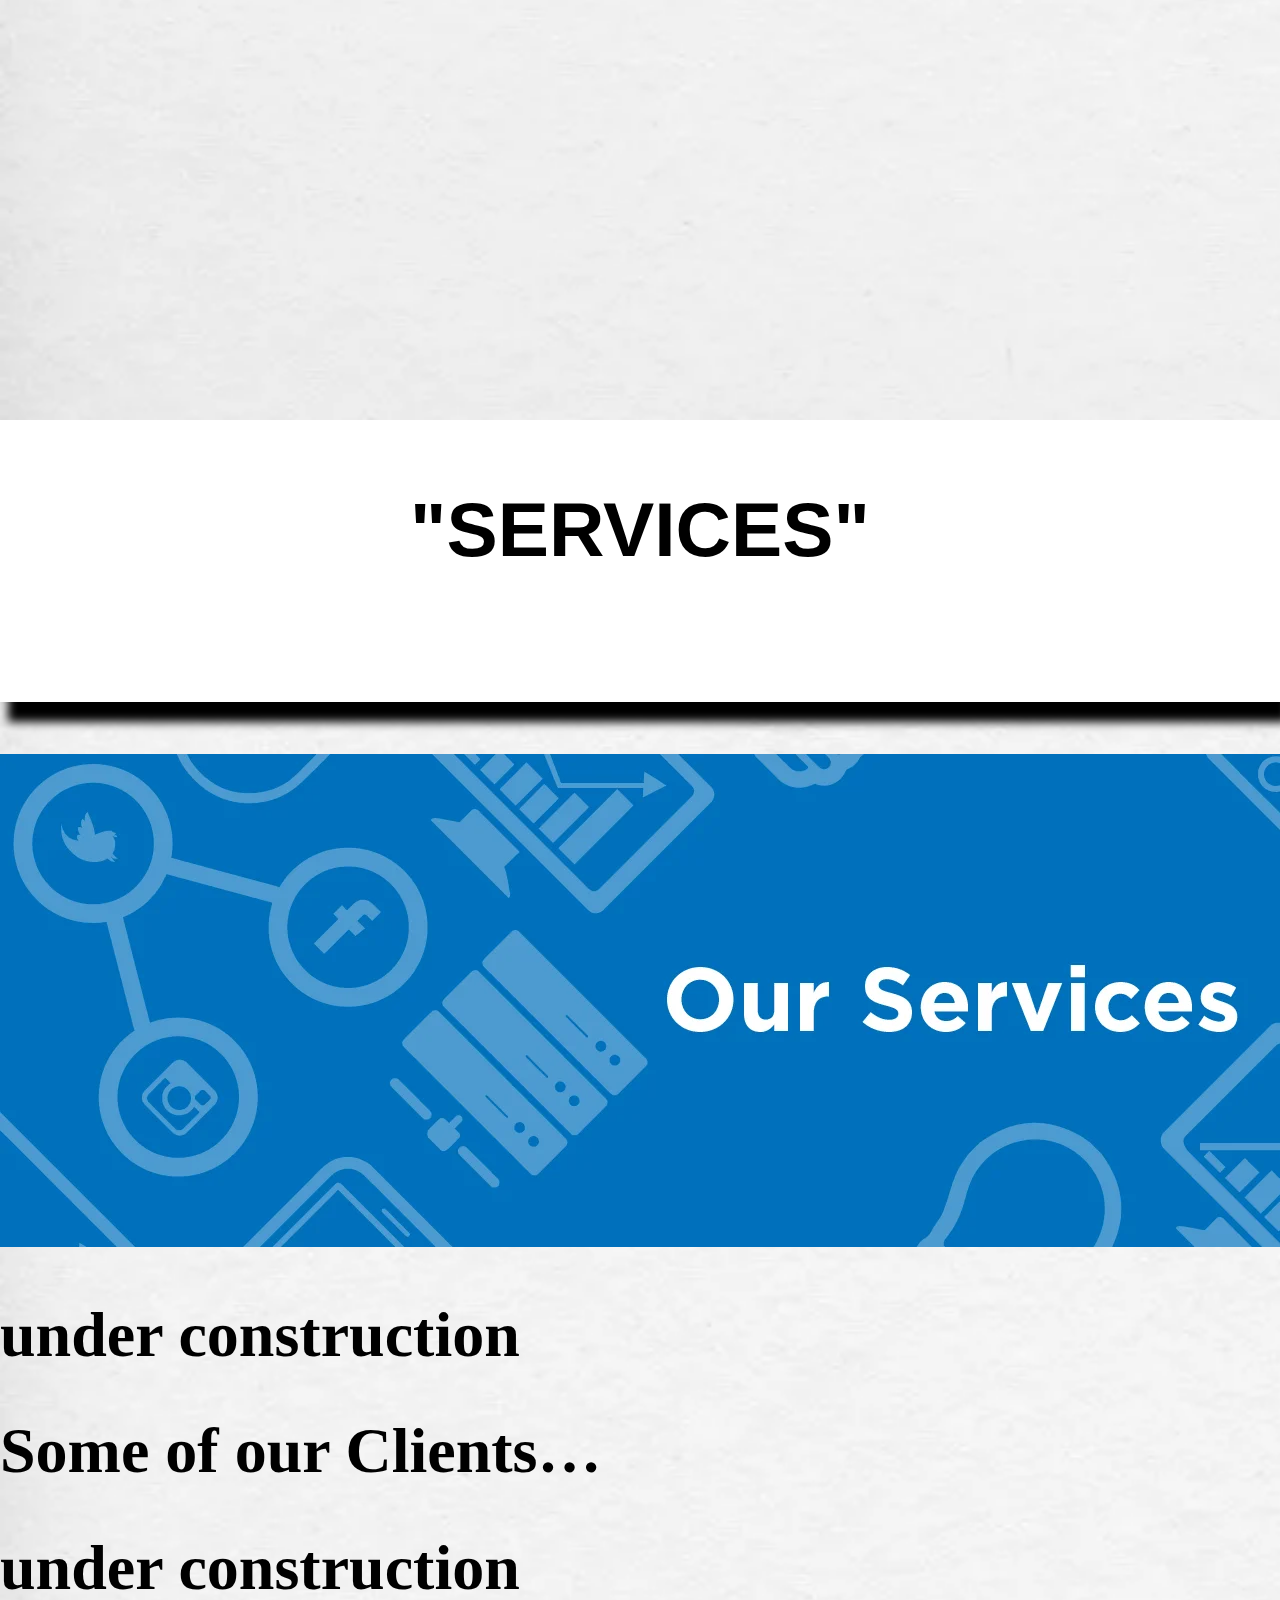
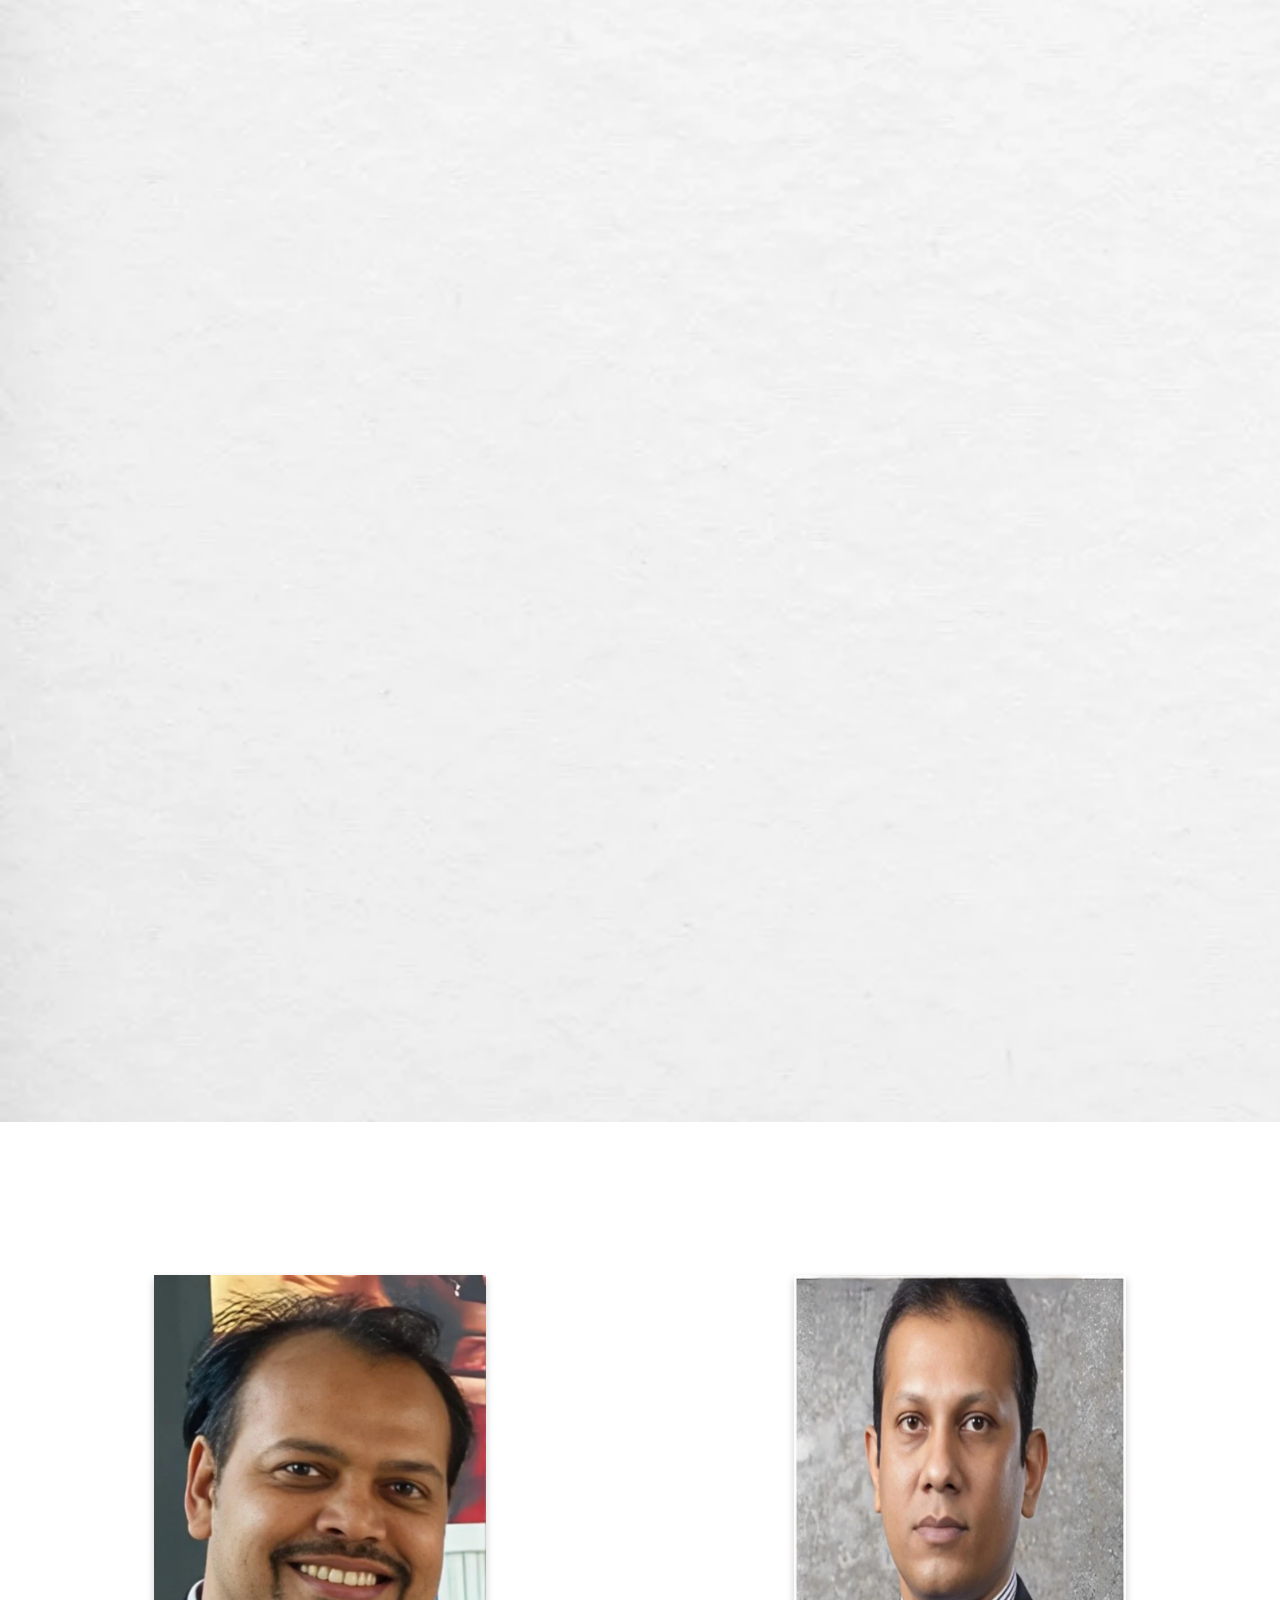
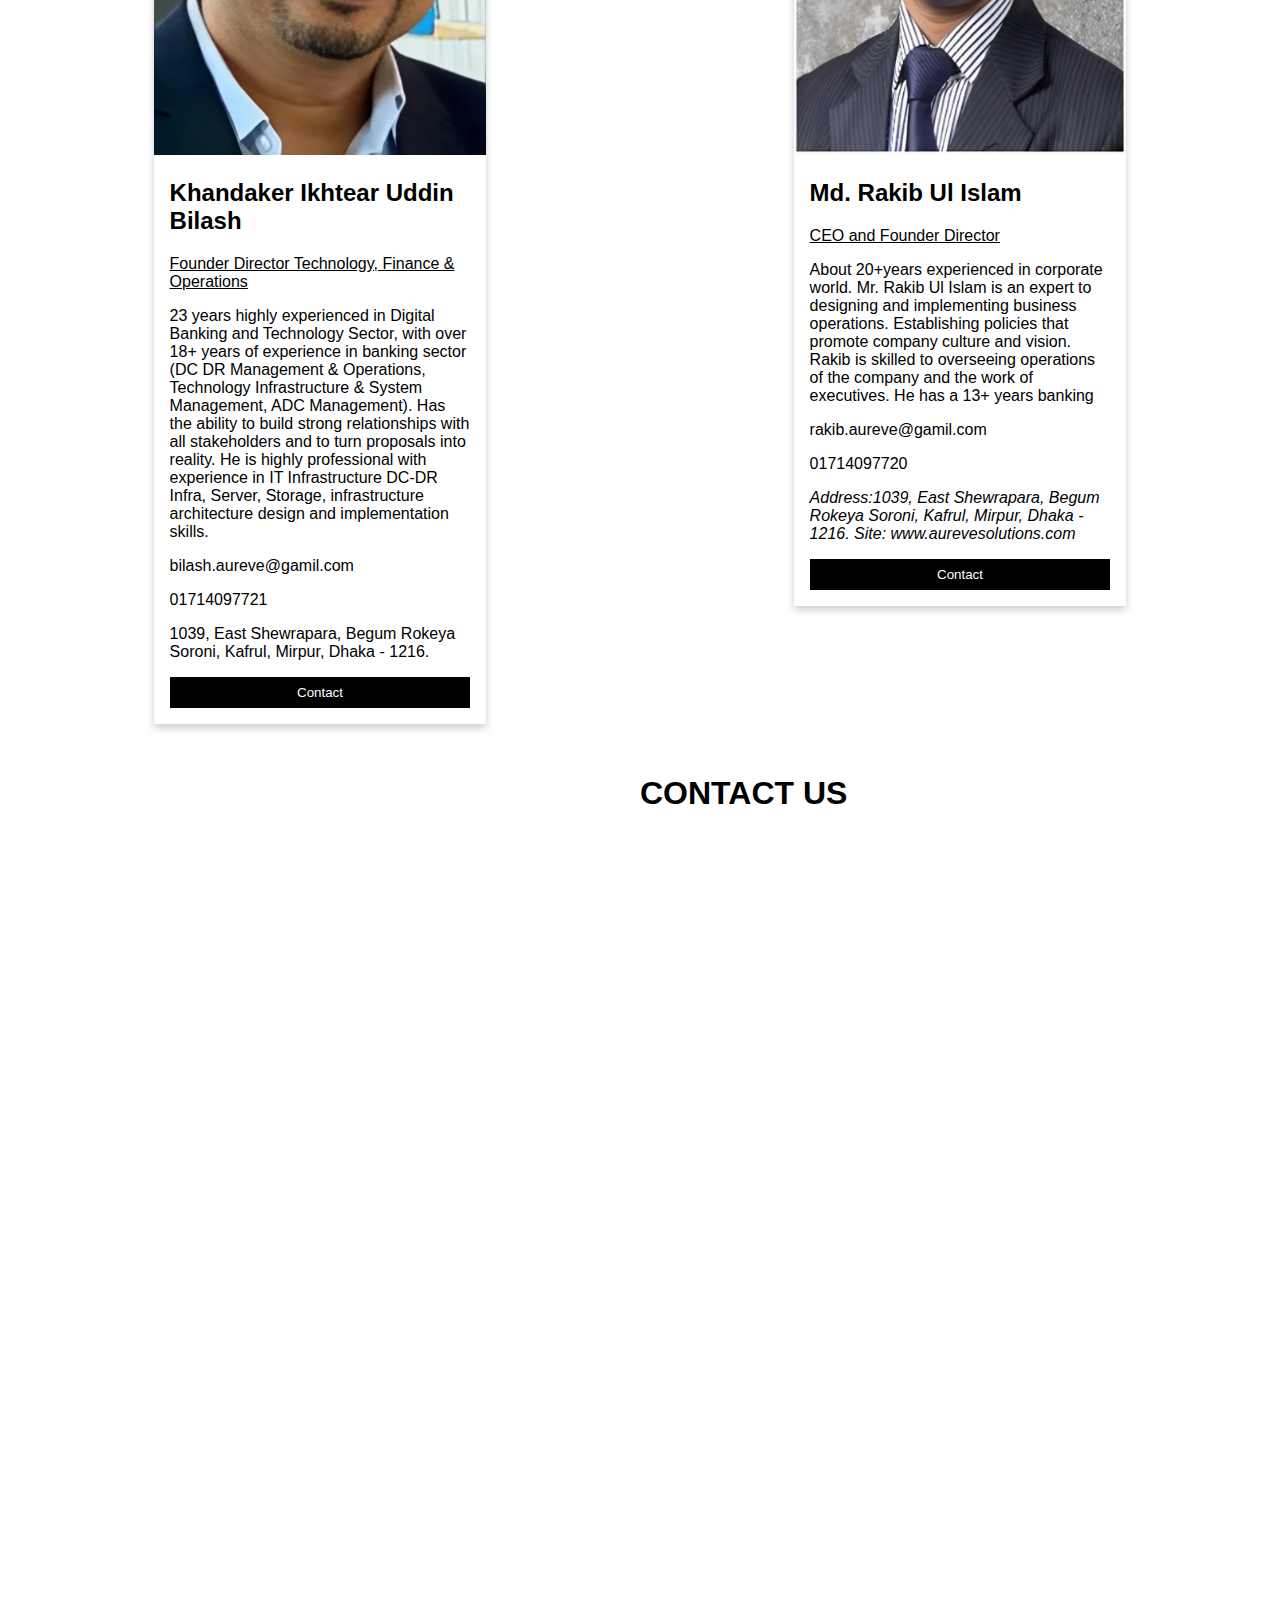
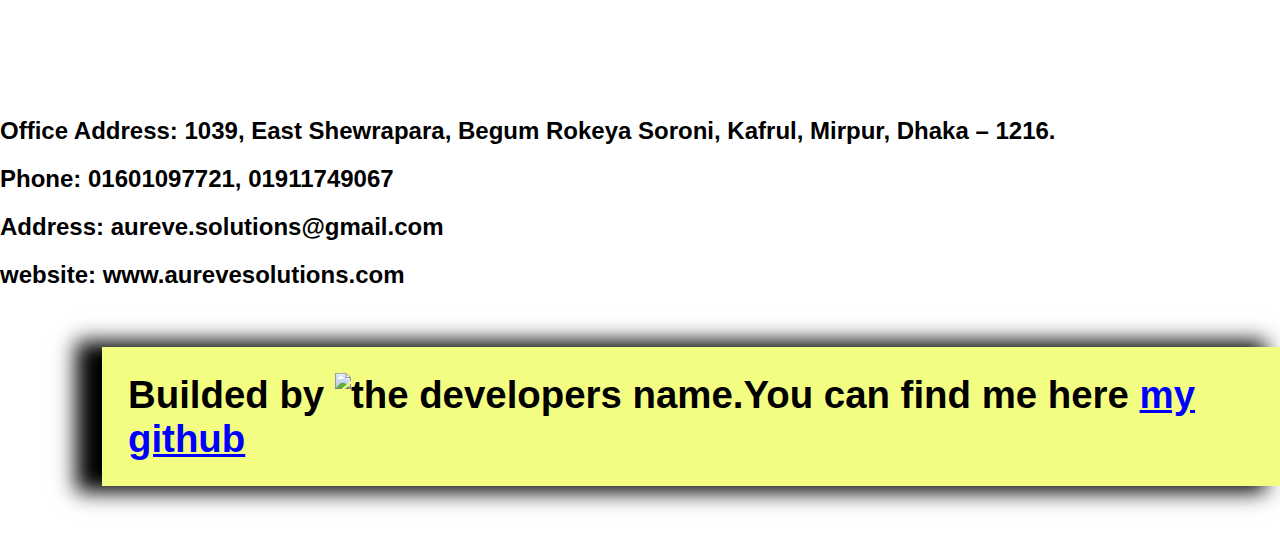
==== commit 869794a1: "b" ====
--- a/index.html
+++ b/index.html
@@ -5,57 +5,52 @@
   <meta charset="UTF-8">
   <meta name="viewport" content="width=device-width, initial-scale=1">
   <meta property="og:type" content="website">
-  <meta name="google-site-verification" content="khrHB7AHAefiJGtROHhdbG85mQXtgvOtZHP0BNZQqRE" />
+  <meta name="google-site-verification" content="8reeD-l_Ms_Md9bHYsckGm4l6IGHr-XkJ8pgvqOvROI">
   <link rel="icon" type="image/x-icon" href="img/favicon.ico">
-  <meta name="description"
-    content="Aureve Solutions” a Partnership Company  owned and managed by a team of highly professionals, who have global experiences in updated technology. ">
-  <meta property="og:description"
-    content="Aureve Solutions” a Partnership Company is owned and managed by a team of highly professionals and technical expert, who have global experiences in updated technology. The depth and ability of unique technical skills of our people ensures you the excellent performance through consistency, accuracy, reliability and timely delivery.">
-    <link rel="apple-touch-icon" href="img/favicon.ico" />
-    <meta property="og:image" content="img/img17.webp">
-  
-   
-  <meta name="keywords"
-    content="Au Reve Solutions, AuReve Solutions, au reve solutions, aureve solutions, Aureve, aureve, managed service provider, software development company, profile business, enterprise software, enterprise software development, business solutions, managed solutions, working solutions com, it managed service provider, profile of the company, business software solutions, managed services it provider, enterprise software solutions, company management software, managed service provider software, it managed services companies, best solutions, company operations, working solutions company, software product development companies, software services company, enterprise software company, enterprise software development, it solutions for business, solution provider, it solution company, service business software, managed service company ">
+  <meta name="description" content="Aureve Solutions” a Partnership Company owned and managed by a team of highly professionals, who have global experiences in updated technology.">
+  <meta property="og:description" content="Aureve Solutions” a Partnership Company is owned and managed by a team of highly professionals and technical expert, who have global experiences in updated technology. The depth and ability of unique technical skills of our people ensures you the excellent performance through consistency, accuracy, reliability and timely delivery.">
+  <link rel="apple-touch-icon" href="img/favicon.ico">
+  <meta property="og:image" content="img/img17.webp">
+  <meta name="keywords" content="Au Reve Solutions, AuReve Solutions, au reve solutions, aureve solutions, Aureve, aureve, managed service provider, software development company, profile business, enterprise software, enterprise software development, business solutions, managed solutions, working solutions com, it managed service provider, profile of the company, business software solutions, managed services it provider, enterprise software solutions, company management software, managed service provider software, it managed services companies, best solutions, company operations, working solutions company, software product development companies, software services company, enterprise software company, enterprise software development, it solutions for business, solution provider, it solution company, service business software, managed service company">
   <title>Company Profile of Au Reve Solutions or aureve solutions</title>
   <link rel="stylesheet" href="style.css?id=1.1">
   <meta name="subject" content="main page of aurevesolutions ,aureve ,aureve solutions,">
-  <meta name="summary"
-    content="In today's business environment, communication is crucial for all stakeholders: workers, bankers, consumers, and competitors. The company aims to become a complete solution provider for the back-up and stand-by power generation markets in Bangladesh. These issues often work against each other, resulting in increased energy costs and cooling requirements. ARS Bangladesh Limited is a Gold Partner of Oracle, offering Oracle-certified professionals with experience in implementing Oracle Technology, Fusion Middleware Products, and Oracle Exadata Machine. With Our 15 years of practical working experience, we established RBM TRIMS. With Our 15 years of practical working experience, we established Profile Mode Clothing. Khandaker, Ikhtear, Uddin Bilash 23 years of highly experienced in Digital Banking and Technology Sector, with over 18+ years of experience in banking sector. Rakib is skilled at overseeing the operations of the company and the work of executives.">
+  <meta name="summary" content="In today's business environment, communication is crucial for all stakeholders: workers, bankers, consumers, and competitors. The company aims to become a complete solution provider for the back-up and stand-by power generation markets in Bangladesh. These issues often work against each other, resulting in increased energy costs and cooling requirements. ARS Bangladesh Limited is a Gold Partner of Oracle, offering Oracle-certified professionals with experience in implementing Oracle Technology, Fusion Middleware Products, and Oracle Exadata Machine. With Our 15 years of practical working experience, we established RBM TRIMS. With Our 15 years of practical working experience, we established Profile Mode Clothing. Khandaker, Ikhtear, Uddin Bilash 23 years of highly experienced in Digital Banking and Technology Sector, with over 18+ years of experience in banking sector. Rakib is skilled at overseeing the operations of the company and the work of executives.">
   <meta name='Classification' content='Business'>
-  <!-- <script type="text/javascript">window.$crisp=[];window.CRISP_WEBSITE_ID="ff1f4aa0-208a-45ed-983b-dfc63b1684ce";(function(){d=document;s=d.createElement("script");s.src="https://client.crisp.chat/l.js";s.async=1;d.getElementsByTagName("head")[0].appendChild(s);})();</script> -->
   <meta name='designer' content='Sartaj Shomriddho Ikhtear'>
-  <meta name="og:title" content="Au Reve Solutions" />
+  <meta name="og:title" content="Au Reve Solutions">
 </head>
 
 <body>
-  
-  
-  <div class="topnav" id="myTopnav"><img src="img/logo.webp" alt="the logo img" height="80"><a href="#CONTACT-US"
-      class="normal-tag-a" onclick="ifoff()">CONTACT US</a><a href="#TRAINING" class="normal-tag-a"
-      onclick="ifoff()">TRAINING</a><a href="#EVENT-MANAGEMENT" class="normal-tag-a" onclick="ifoff()">EVENT
-      MANAGEMENT</a><a href="#SERVICES" class="normal-tag-a" onclick="ifoff()">SERVICES</a><a href="#SOLUTION"
-      class="normal-tag-a" onclick="ifoff()">SOLUTION</a><a href="#PRODUCTS" class="normal-tag-a"
-      onclick="ifoff()">PRODUCTS</a><a href="/about_us.html" class="normal-tag-a" onclick="ifoff()">ABOUT US</a><a
-      href="javascript:void(0)" class="icon normal-tag-a" onclick="myFunction()" 
-      aria-label="navbar dropdown">
-      <div class="container" href="javascript:void(0)" onclick="myFunction()">
-        <div class="bar1"></div>
-        <div class="bar2"></div>
-        <div class="bar3"></div>
-      </div>
-   
-    </a></div>
+  <div class="topnav" id="myTopnav">
+    <img src="img/logo.webp" alt="the logo img" height="90">
+    <a href="#CONTACT-US" class="normal-tag-a" onclick="ifoff()">CONTACT US</a>
+    <a href="#TRAINING" class="normal-tag-a" onclick="ifoff()">TRAINING</a>
+    <a href="TOURISM" class="normal-tag-a" onclick="ifoff()">TOURISM</a>
+    <a href="#SERVICES" class="normal-tag-a" onclick="ifoff()">SERVICES</a>
+    <a href="#SOLUTION" class="normal-tag-a" onclick="ifoff()">SOLUTION</a>
+    <a href="#PRODUCTS" class="normal-tag-a" onclick="ifoff()">PRODUCTS</a>
+    <a href="/about_us.html" class="normal-tag-a" onclick="ifoff()">ABOUT US</a>
+    <a href="javascript:void(0)" class="icon normal-tag-a" onclick="myFunction()" aria-label="navbar dropdown">
+      <!-- <svg xmlns="http://www.w3.org/2000/svg" width="60" height="30" viewbox="0 0 24 24" fill="none" stroke="#000" stroke-width="2" stroke-linecap="round" xmlns:v="https://vecta.io/nano">
+    <path d="M4 18h16M4 12h16M4 6h16"></path></svg> -->
+      <!-- Uploaded to: SVG Repo, www.svgrepo.com, Generator: SVG Repo Mixer Tools -->
+      <svg width="800px" height="800px" viewBox="0 0 24 24" fill="none" xmlns="http://www.w3.org/2000/svg">
+        <path d="M4 18L20 18" stroke="#000000" stroke-width="2" stroke-linecap="round" />
+        <path d="M4 12L20 12" stroke="#000000" stroke-width="2" stroke-linecap="round" />
+        <path d="M4 6L20 6" stroke="#000000" stroke-width="2" stroke-linecap="round" />
+      </svg>
+    </a>
+  </div>
   <main>
     <section id="ABOUT-US" class="page">
       <div class="slideshow-container">
         <div class="mySlides fade">
-          <div class="numbertext">1 / 4</div><img src="img/img1.webp" alt="people working with each other"
-            style="width:100%">
+          <div class="numbertext">1 / 4</div>
+          <img src="img/img1.webp" alt="people working with each other" style="width:100%">
           <div class="text">
             <h1>EXECUTIVE SUMMERY</h1>
-            <p>“Aureve Solutions” a Partnership Company is owned and managed by a team of highly professionals and
-              technical expert, who have global experiences in updated technology.</p>
+            <p>“Aureve Solutions” a Partnership Company is owned and managed by a team of highly professionals and technical expert, who have global experiences in updated technology.</p>
           </div>
         </div>
         <div class="mySlides fade">
@@ -63,200 +58,201 @@
           <img src="img/img2.webp" alt="a mother bord" style="width:100%">
           <div class="text">
             <h1>Collaboration Methodology</h1>
-            <p>“Aureve Solutions” is a company is a partnership company working for Hardware Solutions, software
-              development and Safety and Security related work. Aureve Solutions also working for searching the talents
-              and Unique products to distribute for targeted market.</p>
+            <p>“Aureve Solutions” is a company is a partnership company working for Hardware Solutions, software development and Safety and Security related work. Aureve Solutions also working for searching the talents and Unique products to distribute for targeted market.</p>
           </div>
         </div>
         <div class="mySlides fade">
-          <div class="numbertext">3 / 4</div><img src="img/img3.webp" loading="lazy" alt="some lights"
-            style="width:100%">
+          <div class="numbertext">3 / 4</div>
+          <img src="img/img3.webp" loading="lazy" alt="some lights" style="width:100%">
           <div class="text">
             <h1>Vision Statement</h1>
-            <p>To establish a global platform where anyone can connect with expert personnel and/or company for
-              exchanging expertise and products with financial benefits.</p>
-          </div>
-        </div>
-      </div>
-      <div class="prev" onclick="plusSlides(-1)">&#10094;</div>
-      <div class="next" onclick="plusSlides(1)">&#10095;</div>
+            <p>To establish a global platform where anyone can connect with expert personnel and/or company for exchanging expertise and products with financial benefits.</p>
+          </div>
+        </div>
+      </div>
+      <div class="prev" onclick="plusSlides(-1)">❮</div>
+      <div class="next" onclick="plusSlides(1)">❯</div>
       <br>
-      <div style="text-align:center"><span class="dot" onclick="currentSlide(1)"></span><span class="dot"
-          onclick="currentSlide(2)"></span><span class="dot" onclick="currentSlide(3)"></span></div>
+      <div style="text-align:center">
+      </div>
     </section>
     <section id="PRODUCTS" class="page pattern5">
       <h1 class="head">OUR PRODUCTS</h1>
       <div class="row">
-        <div class="column"><a href="Products/network-communication.html">
+        <div class="column">
+          <a href="Products/network-communication.html">
             <h1>Network Communication</h1>
-            <p>In today's business environment, communication is crucial for all stakeholders: workers, bankers,
-              consumers, and competitors.</p>
-            <h3>Click To See More</h3>
-          </a></div>
-        <div class="column "><a href="Products/power-colling.html">
+            <p>In today's business environment, communication is crucial for all stakeholders: workers, bankers, consumers, and competitors.</p>
+            <h3>Click To See More</h3>
+          </a>
+        </div>
+        <div class="column">
+          <a href="Products/power-colling.html">
             <h1>Power & Colling</h1>
-            <p>The company aims to become a complete solution provider for the back-up and stand-by power generation
-              market in Bangladesh.</p>
-            <h3>Click To See More</h3>
-          </a></div>
-        <div class="column "><a href="Products/sever-storage.html">
+            <p>The company aims to become a complete solution provider for the back-up and stand-by power generation market in Bangladesh.</p>
+            <h3>Click To See More</h3>
+          </a>
+        </div>
+        <div class="column">
+          <a href="Products/sever-storage.html">
             <h1>Server & Storage</h1>
-            <p>The Storage Team at ARS is dedicated to providing high-quality IT solutions for businesses, catering to
-              their IT and E-Commerce needs.</p>
-            <h3>Click To See More</h3>
-          </a></div>
-        <div class="column "><a href="Products/operation-support-system.html">
+            <p>The Storage Team at ARS is dedicated to providing high-quality IT solutions for businesses, catering to their IT and E-Commerce needs.</p>
+            <h3>Click To See More</h3>
+          </a>
+        </div>
+        <div class="column">
+          <a href="Products/operation-support-system.html">
             <h1>Operation Support System</h1>
-            <p>An operational support system (OSS) is a set of programs designed to monitor, control, analyze, and
-              manage a computer network.</p>
-            <h3>Click To See More</h3>
-          </a></div>
+            <p>An operational support system (OSS) is a set of programs designed to monitor, control, analyze, and manage a computer network.</p>
+            <h3>Click To See More</h3>
+          </a>
+        </div>
       </div>
       <div class="row">
-        <div class="column "><a href="Products/unified-communication-video.html">
+        <div class="column">
+          <a href="Products/unified-communication-video.html">
             <h1>Unified Communication & Video</h1>
-            <p>Unified Communication Collaboration Endpoints offers a comprehensive solution for real-time, enterprise
-              communication services, presence information, IP telephony, audio, desktop sharing, call control, and
-              speech recognition.</p>
-            <h3>Click To See More</h3>
-          </a></div>
-        <div class="column "><a href="Products/data-center-facility.html">
+            <p>Unified Communication Collaboration Endpoints provide comprehensive real-time enterprise solutions.</p>
+            <h3>Click To See More</h3>
+          </a>
+        </div>
+        <div class="column">
+          <a href="Products/data-center-facility.html">
             <h1>Data Center Facility</h1>
-            <p>In today's data center, three major efficiency issues arise: cooling the IT load, managing power usage,
-              and optimizing available space. These issues often work against each other, resulting in increased energy
-              costs and cooling requirements.</p>
-            <h3>Click To See More</h3>
-          </a></div>
-        <div class="column"><a href="Products/softwer-application.html">
+            <p>In today's data center, three key challenges persist: cooling, power management, and space optimization, causing higher costs and energy needs.</p>
+            <h3>Click To See More</h3>
+          </a>
+        </div>
+        <div class="column">
+          <a href="Products/softwer-application.html">
             <h1>Software & Applications</h1>
-            <p>ARS Bangladesh Limited is a Gold Partner of Oracle, offering Oracle certified professionals with
-              experience in implementing Oracle Technology, Fusion Middleware Products, and Oracle Exadata Machine.
-              Their services include Support, Consultancy, Business Solutions, Licenses, Hosting, and Customization
-              Training.</p>
-            <h3>Click To See More</h3>
-          </a></div>
-        <div class="column "><a href="Products/porformance-management.html">
+            <p>ARS Bangladesh Limited: Oracle Gold Partner, Expertise in Oracle Technology</p>
+            <h3>Click To See More</h3>
+          </a>
+        </div>
+        <div class="column">
+          <a href="Products/porformance-management.html">
             <h1>Performance Management</h1>
-            <p>In today's rapidly changing IT sector, decision makers face increasing demands for IT and administrative
-              information to comply with legal and customer-specific requirements.<h3>Click To See More</h3>
-            </p>
-          </a></div>
+            <p>In the fast-evolving IT sector, decision-makers grapple with rising demands for legal and customer-centric data..</p>
+            <h3>Click To See More</h3>
+          </a>
+        </div>
       </div>
       <div class="row">
-        <div class="column"><a href="Products/security-surveilance.html">
+        <div class="column">
+          <a href="Products/security-surveilance.html">
             <h1>Security Surveillance</h1>
-            <p>Our Flexibility for adaptation and abiity to respond to our customer's evolving needs made this
-              diversification possible for us.</p>
-          </a></div>
-        <div class="column"><a href="Products/RBM TRIMS PROFILE.html (1)/RBM TRIMS PROFILE.html">
+            <p>Our Flexibility for adaptation and abiity to respond to our customer's evolving needs made this diversification possible for us.</p>
+            <h3>Click To See More</h3>
+          </a>
+        </div>
+        <div class="column">
+          <a href="Products/RBM%20TRIMS%20PROFILE.html%20(1)/RBM%20TRIMS%20PROFILE.html">
             <h1>Affilited Company RBM TRIMS</h1>
             <p>With Our 15 years of practical working experience we established RBM TRIMS</p>
-          </a></div>
-        <div class="column "><a href="Products/PROFILE MODE CLOTHING (1)/por.html">
+            <h3>Click To See More</h3>
+          </a>
+        </div>
+        <div class="column">
+          <a href="Products/PROFILE%20MODE%20CLOTHING%20(1)/por.html">
             <h1>PROFILE MODE CLOTHING</h1>
             <p>With Our 15 years of practical working experience we established PROFILE MODE CLOTHING</p>
-          </a></div>
-        <div class="column uc">
-          <h1><img src="img/toolrepo-com.svg" alt="under construction icon that looks like a wrench and a hammer" style="width:1.5em">under construction</h1>
+            <h3>Click To See More</h3>
+          </a>
+        </div>
+        <div class="column">
+          <a href="">
+            <h1>TOURISM</h1>
+          <p>Lorem ipsum dolor sit amet, consectetur adipiscing elit. Morbi metus quam, bibendum ut placerat sit.</p>
+          <h3>Click To See More</h3> 
+          </a>
+          
         </div>
       </div>
     </section>
     <section id="SOLUTION" class="page">
       <div class="khata">
-        <h1 class="head">" SOLUTION'S "</h1><img src="/img/IT-pic.webp" alt="a man holding a tablet">
-        <ul class="list"><a href="#">
-            <li>Data Center Physical Infrastructure Design & Implementation</li>
-          </a><a href="#">
-            <li>Data Center Network, Server & Storage Solution</li>
-          </a><a href="#">
-            <li>Telecom & Service Provider</li>
-          </a><a href="#">
-            <li>Operation Support System & Performance Management Solution</li>
-          </a><a href="#">
-            <li>Virtualization & Cloud Infrastructure Solution</li>
-          </a><a href="#">
-            <li>Security Solution</li>
-          </a><a href="#">
-            <li>Physical Safety and Security Solution</li>
-          </a><a href="#">
-            <li>Operation Support System & Performance Management Solution</li>
-          </a><a href="#">
-            <li>Financial Industry</li>
-          </a><a href="#">
-            <li>Education</li>
-          </a><a href="#">
-            <li>Government</li>
-          </a><a href="#">
-            <li>Telecom & Service Provider</li>
-          </a></ul>
+        <h1 class="head">" SOLUTION'S "</h1>
+        <img src="/img/IT-pic.webp" alt="a man holding a tablet">
+        <ul class="list">
+          <li>Data Center Physical Infrastructure Design & Implementation</li>
+          <li>Data Center Network, Server & Storage Solution</li>
+          <li>Telecom & Service Provider</li>
+          <li>Operation Support System & Performance Management Solution</li>
+          <li>Virtualization & Cloud Infrastructure Solution</li>
+          <li>Security Solution</li>
+          <li>Physical Safety and Security Solution</li>
+          <li>Operation Support System & Performance Management Solution</li>
+          <li>Financial Industry</li>
+          <li>Education</li>
+          <li>Government</li>
+          <li>Telecom & Service Provider</li>
+        </ul>
       </div>
     </section>
     <section id="SERVICES" class="page">
-      <h1 class="head">"SERVICES"</h1><img src="img/services.webp" alt="Our Services With a blue background color">
-      <h1><i class="fa-solid fa-screwdriver-wrench"></i>under construction</h1>
+      <h1 class="head">"SERVICES"</h1>
+      <img src="img/services.webp" alt="Our Services With a blue background color">
+      <h1>under construction</h1>
       <h1>Some of our Clients…</h1>
-      <h1><i class="fa-solid fa-screwdriver-wrench"></i>under construction</h1>
-      <ul></ul>
+      <h1>under construction</h1>
     </section>
     <section class="men">
       <div class="row-p">
         <div class="column-p">
-          <div class="card-p"><img src="/img/img17.webp" alt="Khandaker Ikhtear Uddin Bilash" style="width:100%">
+          <div class="card-p">
+            <img src="/img/img17.webp" alt="Khandaker Ikhtear Uddin Bilash" style="width:100%">
             <div class="container-p">
               <h2>Khandaker Ikhtear Uddin Bilash</h2>
               <p class="title-p">Founder Director Technology, Finance & Operations</p>
-              <p>23 years highly experienced in Digital Banking and Technology Sector, with over 18+ years of experience
-                in banking sector (DC DR Management & Operations, Technology Infrastructure & System Management, ADC
-                Management). Has the ability to build strong relationships with all stakeholders and to turn proposals
-                into reality. He is highly professional with experience in IT Infrastructure DC-DR Infra, Server,
-                Storage, infrastructure architecture design and implementation skills.</p>
+              <p>23 years highly experienced in Digital Banking and Technology Sector, with over 18+ years of experience in banking sector (DC DR Management & Operations, Technology Infrastructure & System Management, ADC Management). Has the ability to build strong relationships with all stakeholders and to turn proposals into reality. He is highly professional with experience in IT Infrastructure DC-DR Infra, Server, Storage, infrastructure architecture design and implementation skills.</p>
               <p>bilash.aureve@gamil.com</p>
               <p>01714097721</p>
               <p>1039, East Shewrapara, Begum Rokeya Soroni, Kafrul, Mirpur, Dhaka - 1216.</p>
-              <p><button class="button-p">Contact</button></p>
+              <p>
+                <button class="button-p">Contact</button>
+              </p>
             </div>
           </div>
         </div>
         <div class="column-p">
-          <div class="card-p"><img src="/img/img18.webp" alt="Md. Rakib Ul Islam" style="width:100%">
+          <div class="card-p">
+            <img src="/img/img18.webp" alt="Md. Rakib Ul Islam" style="width:100%">
             <div class="container-p">
               <h2>Md. Rakib Ul Islam</h2>
               <p class="title-p">CEO and Founder Director</p>
-              <p>About 20+years experienced in corporate world. Mr. Rakib Ul Islam is an expert to designing and
-                implementing business operations. Establishing policies that promote company culture and vision. Rakib
-                is skilled to overseeing operations of the company and the work of executives. He has a 13+ years
-                banking</p>
+              <p>About 20+years experienced in corporate world. Mr. Rakib Ul Islam is an expert to designing and implementing business operations. Establishing policies that promote company culture and vision. Rakib is skilled to overseeing operations of the company and the work of executives. He has a 13+ years banking</p>
               <p>rakib.aureve@gamil.com</p>
               <p>01714097720</p>
-              <address>Address:1039, East Shewrapara, Begum Rokeya Soroni, Kafrul, Mirpur, Dhaka - 1216. Site:
-                www.aurevesolutions.com</address>
-              <p><button class="button-p">Contact</button></p>
+              <address>Address:1039, East Shewrapara, Begum Rokeya Soroni, Kafrul, Mirpur, Dhaka - 1216. Site: www.aurevesolutions.com</address>
+              <p>
+                <button class="button-p">Contact</button>
+              </p>
             </div>
           </div>
         </div>
       </div>
     </section>
-    </div>
-    </section>
     <section id="CONTACT-US" class="page">
-      <h1>CONTACT US</h1><iframe
-        src="https://www.google.com/maps/embed?pb=!1m18!1m12!1m3!1d14603.032363116836!2d90.35599078715822!3d23.7916272!2m3!1f0!2f0!3f0!3m2!1i1024!2i768!4f13.1!3m3!1m2!1s0x3755c1a61272c4f5%3A0xf9bf714457f8cd6!2sShewrapara%2C%20Mirpur!5e0!3m2!1sen!2sbd!4v1687684816160!5m2!1sen!2sbd"
-        width="100%" height="800px" style="border:0" allowfullscreen="" loading="lazy"
-        referrerpolicy="no-referrer-when-downgrade" title="our location"></iframe>
+      <h1>CONTACT US</h1>
+      <iframe src="https://www.google.com/maps/embed?pb=!1m18!1m12!1m3!1d14603.032363116836!2d90.35599078715822!3d23.7916272!2m3!1f0!2f0!3f0!3m2!1i1024!2i768!4f13.1!3m3!1m2!1s0x3755c1a61272c4f5%3A0xf9bf714457f8cd6!2sShewrapara%2C%20Mirpur!5e0!3m2!1sen!2sbd!4v1687684816160!5m2!1sen!2sbd" width="600" height="800" style="border:0;width: 100%;" allowfullscreen loading="lazy" referrerpolicy="no-referrer-when-downgrade" title="our location">
+      </iframe>
       <h2>Office Address: 1039, East Shewrapara, Begum Rokeya Soroni, Kafrul, Mirpur, Dhaka – 1216.</h2>
       <h2>Phone: 01601097721, 01911749067</h2>
       <h2>Address: aureve.solutions@gmail.com</h2>
       <h2>website: www.aurevesolutions.com</h2>
     </section>
-    
-  
-    <div class="my-note">Builded by<img
-        src="https://see.fontimg.com/api/renderfont4/PKY27/eyJyIjoiZnMiLCJoIjoxMzAsInciOjIwMDAsImZzIjo2NSwiZmdjIjoiIzAwMDAwMCIsImJnYyI6IiNGRkZGRkYiLCJ0IjoxfQ/U2FydGFqIFNob21yaWRkaG8gSWtodGVhcg/arthemis.png"
-        alt="the developers name" style="height:1em">.You can find me here<a href="https://github.com/shomriddho" class="sdfghj">my
-        github</a></div>
+    <div class="my-note">Builded by
+      <img src="https://see.fontimg.com/api/renderfont4/PKY27/eyJyIjoiZnMiLCJoIjoxMzAsInciOjIwMDAsImZzIjo2NSwiZmdjIjoiIzAwMDAwMCIsImJnYyI6IiNGRkZGRkYiLCJ0IjoxfQ/U2FydGFqIFNob21yaWRkaG8gSWtodGVhcg/arthemis.png" alt="the developers name" style="height:1em">.You can find me here
+      <a href="https://github.com/shomriddho" class="sdfghj">my github</a>
+    </div>
   </main>
   <script async src="https://www.googletagmanager.com/gtag/js?id=G-EF35PHTEC7"></script>
-  <script>window.dataLayer = window.dataLayer || []; function gtag() { dataLayer.push(arguments) } gtag("js", new Date()); gtag("config", "G-EF35PHTEC7");</script>
+  <script>
+  window.dataLayer = window.dataLayer || []; function gtag() { dataLayer.push(arguments) } gtag("js", new Date()); gtag("config", "G-EF35PHTEC7");
+  </script>
+  <script src="app.js" defer></script>
+  <script src="chatbot.js"></script>
 </body>
-<script src="app.js" defer></script>
-<script src="chatbot.js"></script>+
+</html>--- a/style.css
+++ b/style.css
@@ -1,3 +1,10 @@
+.button-p,
+.container,
+.next,
+.prev {
+    cursor: pointer
+}
+
 .head,
 .topnav {
     background-color: #fff
@@ -18,25 +25,15 @@
     text-align: center
 }
 
-.button-p,
-.next,
-.prev {
-    cursor: pointer
-}
-
 .topnav {
-    position: fixed
-}
-
-.eight,
-.eleven,
-.five,
-.nine,
-.one,
-.seven,
-.ten,
-.three,
-.two {
+    position: fixed;
+    width: 100%;
+    border-bottom: 3px solid #000;
+    box-shadow: 2px 2px 6px #000;
+    z-index: 100
+}
+
+.three {
     background-size: cover
 }
 
@@ -56,17 +53,12 @@
     background-image: url(img/img15.webp)
 }
 
-.eight a,
-.eleven a,
-.four a,
-.list>a,
-.ten a {
+.list>a {
     color: #000
 }
 
 .topnav,
 .topnav a,
-.two a,
 a {
     color: #fff
 }
@@ -87,10 +79,6 @@
     #SOLUTION {
         height: 340vh
     }
-}
-
-.topnav {
-    width: 100%
 }
 
 .uc,
@@ -112,13 +100,6 @@
     box-sizing: border-box
 }
 
-.topnav {
-
-    border-bottom: 3px solid #000;
-    box-shadow: 2px 2px 6px #000;
-    z-index: 100
-}
-
 #SERVICES {
     font-size: 2em
 }
@@ -130,7 +111,7 @@
 .topnav a {
     float: right;
     display: block;
-    padding: 32px 1.1%;
+    padding: 36px 1.1%;
     font-size: 18px;
     border: 1px solid #000;
     box-shadow: 7px 1px 20px #000
@@ -150,6 +131,7 @@
 .uc {
     transform: rotate(3deg);
     width: 23.5% !important;
+    display: inline !important;
     background-color: #f66262 !important
 }
 
@@ -157,9 +139,14 @@
     float: left;
     width: 24%;
     padding: 3%;
-    background-color: #f3fd82;
+    background: rgb(244,244,244);
+    background: -moz-radial-gradient(circle, rgba(244,244,244,1) 15%, rgba(215,215,215,1) 39%, rgba(200,198,198,1) 77%, rgb(236, 236, 236) 93%);
+    background: -webkit-radial-gradient(circle, rgba(244,244,244,1) 15%, rgba(215,215,215,1) 39%, rgba(200,198,198,1) 77%, rgb(236, 236, 236,1) 93%);
+    background: radial-gradient(circle, rgba(244,244,244,1) 15%, rgba(215,215,215,1) 39%, rgba(200,198,198,1) 77%, rgb(236, 236, 236,1) 93%);
+    filter: progid:DXImageTransform.Microsoft.gradient(startColorstr="#f4f4f4",endColorstr="#fffefe",GradientType=1);
     box-shadow: -20px -2px 20px 3px #000;
     margin-bottom: 5vh;
+    border: 2px solid black;
     font: 800 1.1em sans-serif !important;
     margin-left: 1%
 }
@@ -181,6 +168,13 @@
     content: "";
     display: table;
     clear: both
+}
+
+.column a {
+    height: 20em;
+    color: #000;
+    display: block;
+    font-size: 1.3em
 }
 
 .mySlides,
@@ -212,8 +206,7 @@
 }
 
 .button,
-.button-3,
-.dot {
+.button-3 {
     cursor: pointer;
     display: inline-block
 }
@@ -259,6 +252,10 @@
         transform: rotate(0) !important
     }
 
+    .column a {
+        display: inline
+    }
+
     .topnav a:not(:first-child) {
         display: none
     }
@@ -269,25 +266,9 @@
         padding: 32px 1.1%
     }
 
-    .topnav.responsive {
-        position: fixed
-    }
-
     .topnav .normal-tag-a {
-        padding-top: 20px;
-        padding-bottom: 20px
-    }
-
-    .topnav.responsive .icon {
-        position: absolute;
-        right: 0;
-        top: 0
-    }
-
-    .topnav.responsive a {
-        float: none;
-        display: block;
-        text-align: left
+        padding-top: 10px;
+        padding-bottom: 10px
     }
 }
 
@@ -371,19 +352,6 @@
     top: 0
 }
 
-.dot {
-    height: 15px;
-    width: 15px;
-    margin: 0 2px 7vh;
-    background-color: #bbb;
-    border-radius: 50%;
-    transition: background-color .6s
-}
-
-.dot:hover {
-    background-color: #717171
-}
-
 .fade {
     animation-name: fade;
     animation-duration: 1.5s
@@ -451,67 +419,12 @@
     color: #00f
 }
 
-.af {
-    background-color: #c6f9f9 !important
-}
-
-.one {
-    background-image: url(img/img6.webp)
-}
-
-.one a {
-    color: #fff;
-    font-weight: 600
-}
-
-.two {
-    background-image: url(img/img8.webp)
-}
-
 .three {
     background-image: url(img/img9.webp)
 }
 
-.four {
-    background-image: url(img/img10.webp);
-    background-repeat: no-repeat
-}
-
-.five {
-    background-image: url(img/img11.webp)
-}
-
-.six {
-    background-image: url(img/img12.webp)
-}
-
-.seven {
-    background-image: url(/img/img7.webp)
-}
-
-.eight {
-    background-image: url(/img/img13.webp)
-}
-
-.nine {
-    background-image: url(img/traget1.webp)
-}
-
-.nine a {
-    color: #000;
-    font-weight: 900
-}
-
 .normal-tag-a {
     color: #000 !important
-}
-
-.ten {
-    background-image: url('Products/RBM TRIMS PROFILE.html (1)/bg1.png')
-}
-
-.eleven {
-    background-image: url('Products/PROFILE MODE CLOTHING (1)/target001.png')
 }
 
 *,
@@ -535,27 +448,16 @@
     }
 }
 
+.button-p,
+.container {
+    display: inline-block
+}
+
 .button-p {
     border: none;
     outline: 0;
-    display: inline-block;
     padding: 8px;
     color: #fff;
     background-color: #000;
     width: 100%
-}
-
-.container {
-    display: inline-block;
-    cursor: pointer
-}
-
-.bar1,
-.bar2,
-.bar3 {
-    width: 35px;
-    height: 5px;
-    background-color: #333;
-    margin: 6px 0;
-    transition: .4s
 }